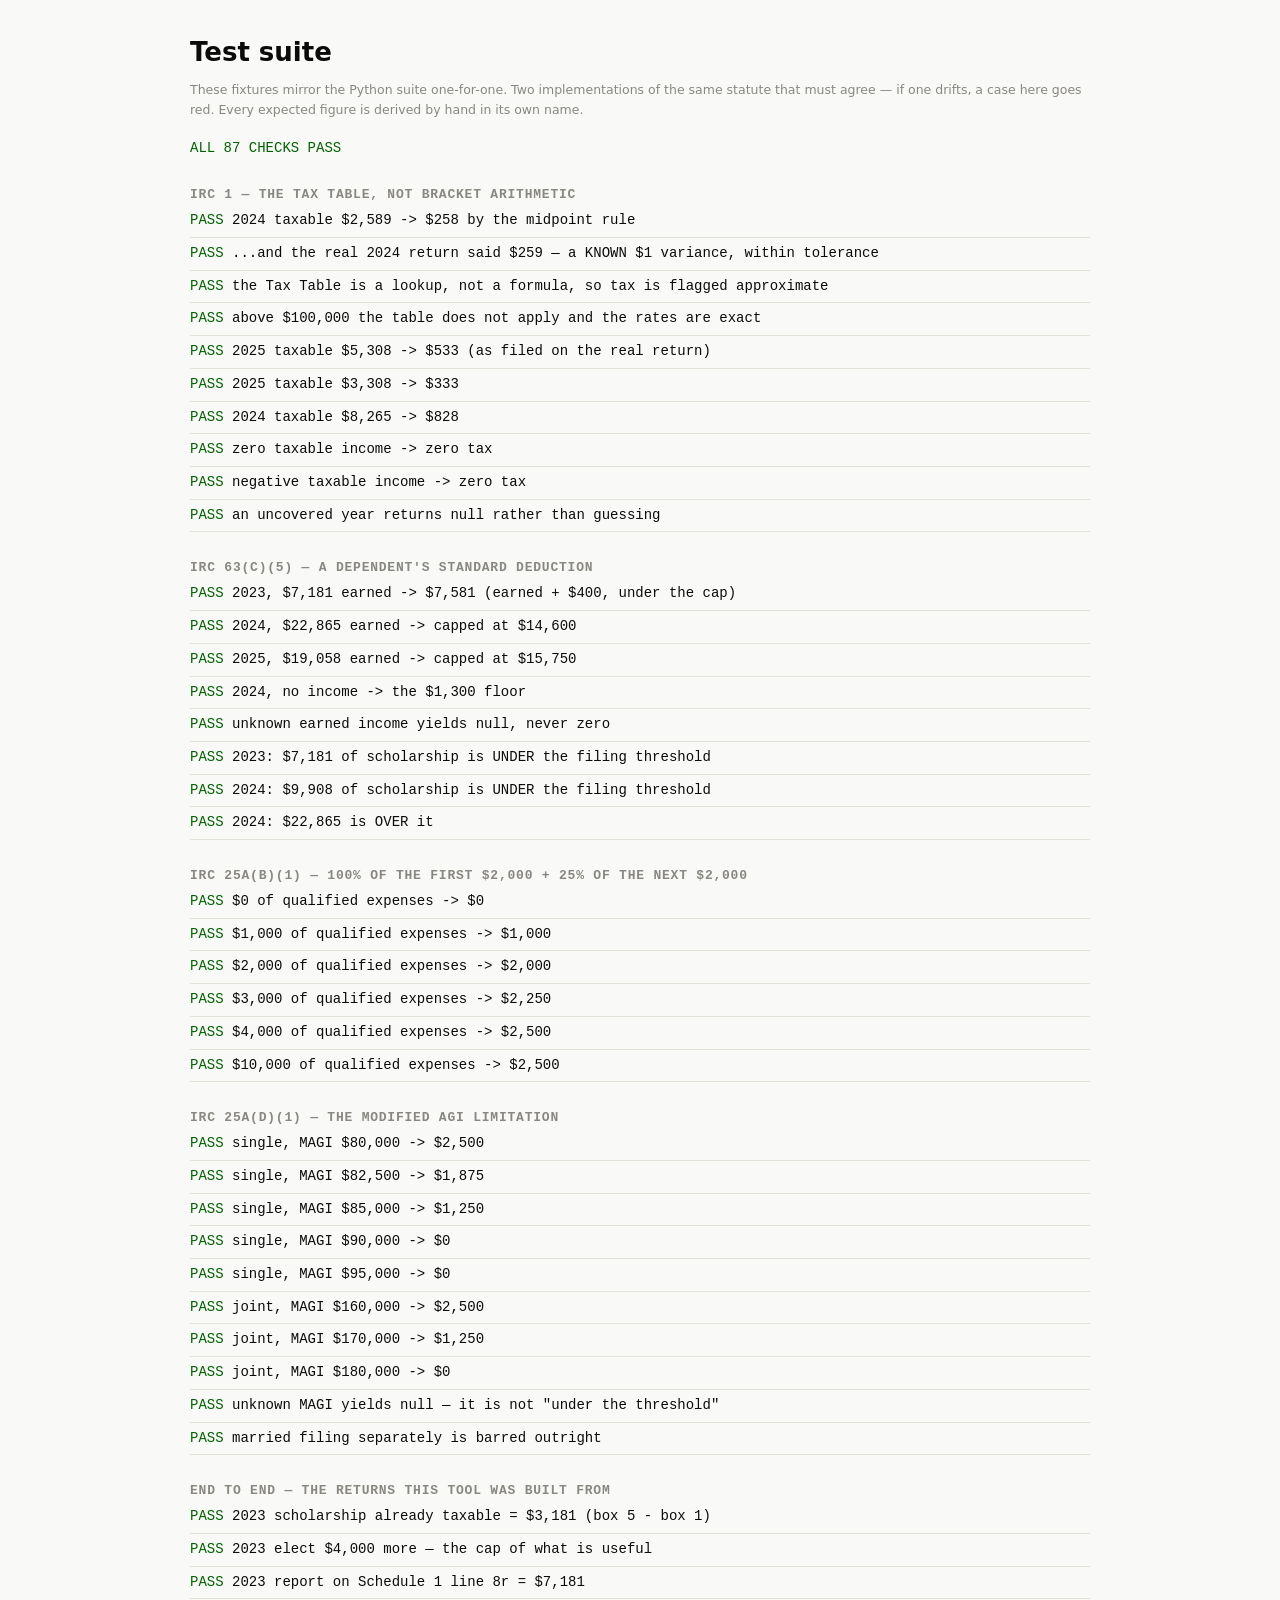
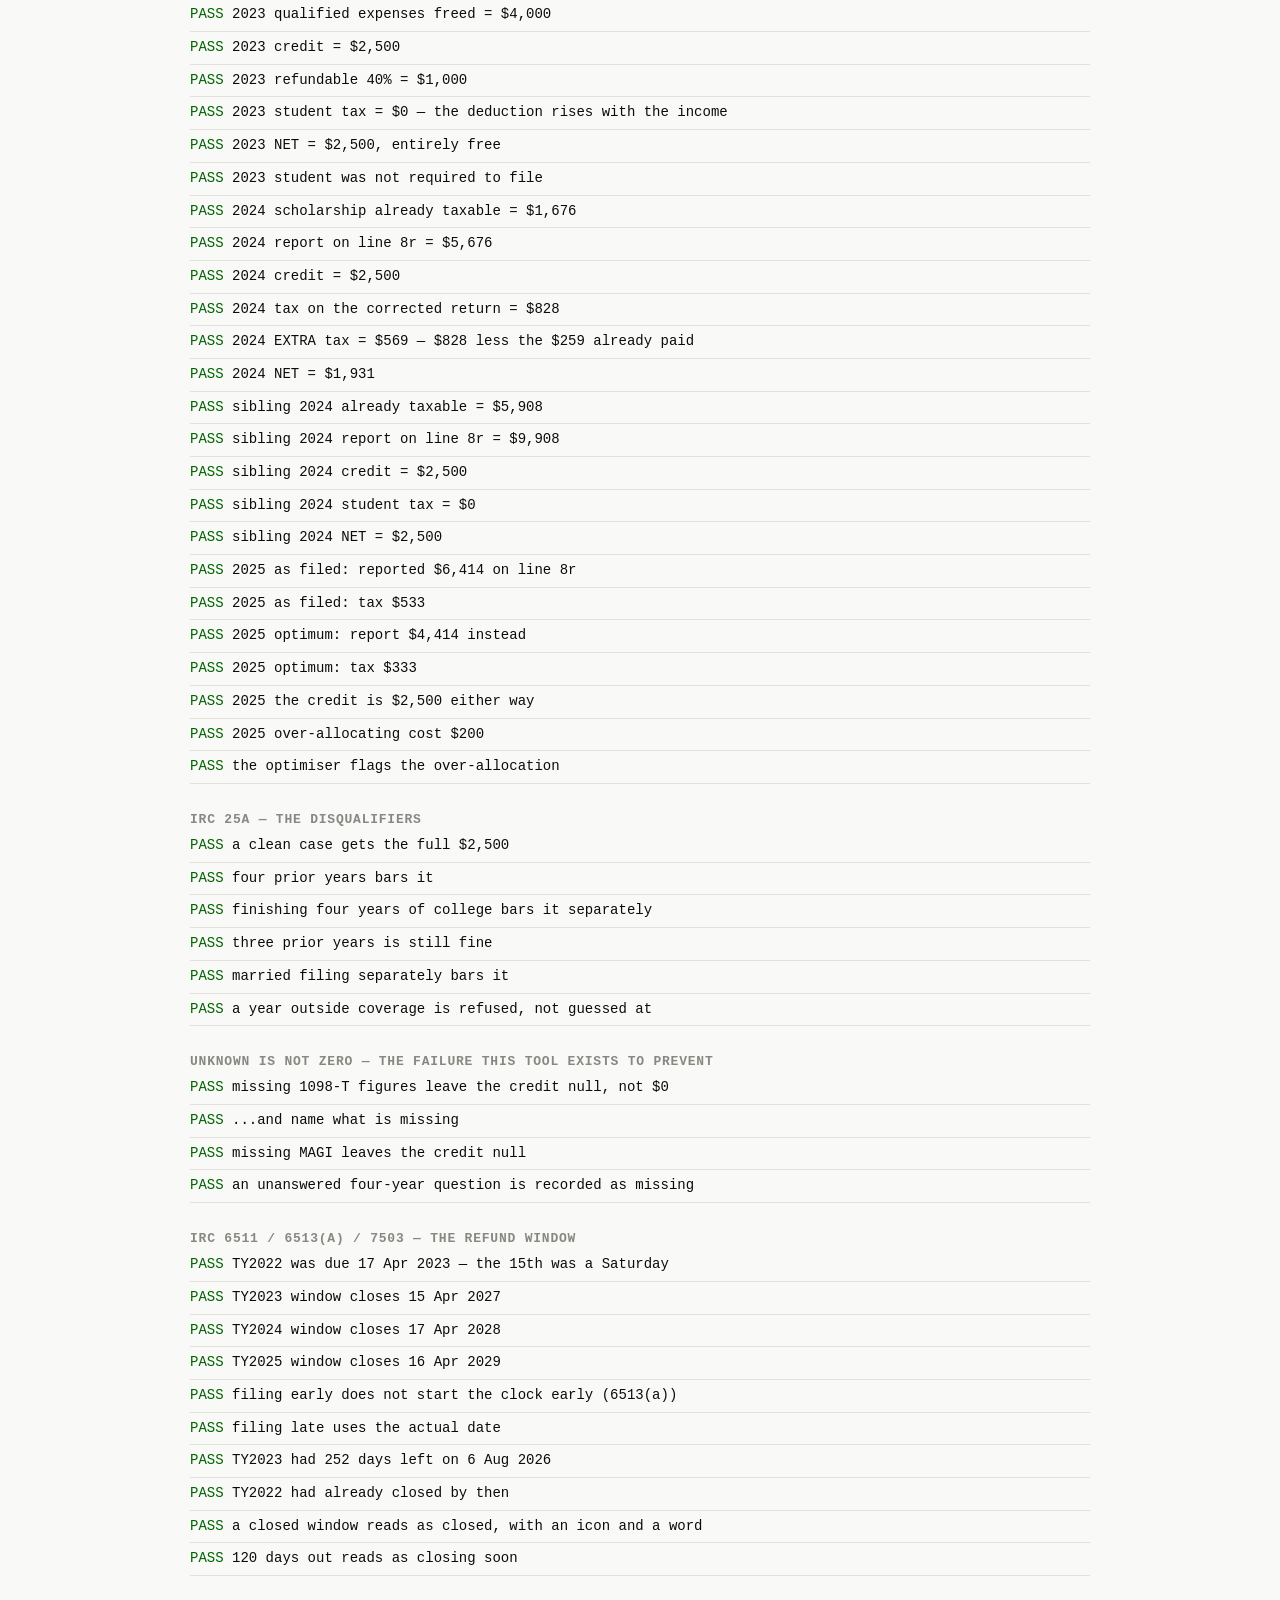
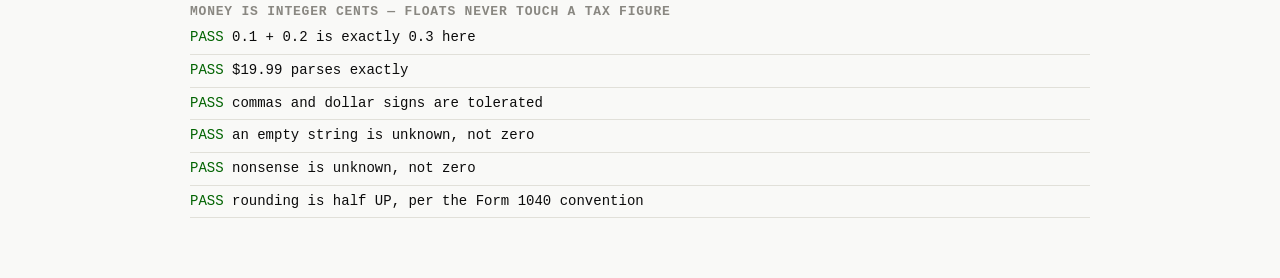
==== tests.html @ 53735181 "AOTC Scanner" ====
<!doctype html>
<html lang="en">
<head>
<meta charset="utf-8">
<meta name="viewport" content="width=device-width,initial-scale=1">
<title>AOTC Scanner — tests</title>
<link rel="stylesheet" href="app.css">
<style>
  .t{font:14px/1.55 ui-monospace,SFMono-Regular,Menlo,monospace}
  .pass{color:var(--good-ink)} .fail{color:var(--crit);font-weight:600}
  .case{padding:5px 0;border-bottom:1px solid var(--grid)}
  .grp{margin-top:26px;font-weight:650;font-size:13px;letter-spacing:.06em;
       text-transform:uppercase;color:var(--muted)}
  #hdr{font-size:26px;font-weight:650;margin:0 0 6px}
  .detail{color:var(--ink-2);padding-left:24px;font-size:13px}
</style>
</head>
<body>
<main class="wrap" style="padding-top:32px;padding-bottom:60px">
  <p id="hdr">Test suite</p>
  <p class="muted-sm" style="margin:0 0 4px">
    These fixtures mirror the Python suite one-for-one. Two implementations of the
    same statute that must agree — if one drifts, a case here goes red.
    Every expected figure is derived by hand in its own name.
  </p>
  <p id="summary" class="t" style="margin:18px 0"></p>
  <div id="out" class="t"></div>
</main>

<script type="module">
import * as E from './engine.js';
const $ = E.C.of;

let pass = 0, fail = 0;
const out = document.getElementById('out');

function group(name){ out.append(Object.assign(document.createElement('div'),
  {className:'grp', textContent:name})); }

function is(name, got, want, note=''){
  const ok = got === want;
  ok ? pass++ : fail++;
  const d = document.createElement('div');
  d.className = 'case';
  d.innerHTML = `<span class="${ok?'pass':'fail'}">${ok?'PASS':'FAIL'}</span> ${name}`
    + (ok ? '' : `<div class="detail">got <b>${got}</b>, expected <b>${want}</b></div>`)
    + (note && !ok ? `<div class="detail">${note}</div>` : '');
  out.append(d);
}
const money = (n, w, want, note) => is(n, E.C.fmt(w,{cents:true}), E.C.fmt($(want),{cents:true}), note);

/* ───────────────────────── the IRS Tax Table ───────────────────────── */
group('IRC 1 — the Tax Table, not bracket arithmetic');

money('2024 taxable $2,589 -> $258 by the midpoint rule',
  E.taxOn($(2589), 2024), 258);
is('...and the real 2024 return said $259 — a KNOWN $1 variance, within tolerance',
  Math.abs(E.taxOn($(2589), 2024) - $(259)) <= E.TAX_TOLERANCE, true);
is('the Tax Table is a lookup, not a formula, so tax is flagged approximate',
  E.taxIsApproximate($(2589)), true);
is('above $100,000 the table does not apply and the rates are exact',
  E.taxIsApproximate($(150000)), false);
money('2025 taxable $5,308 -> $533 (as filed on the real return)',
  E.taxOn($(5308), 2025), 533,
  'Straight 10% gives $530.80. The table says $533. That gap is the point.');
money('2025 taxable $3,308 -> $333', E.taxOn($(3308), 2025), 333);
money('2024 taxable $8,265 -> $828', E.taxOn($(8265), 2024), 828);
money('zero taxable income -> zero tax', E.taxOn(0, 2025), 0);
money('negative taxable income -> zero tax', E.taxOn($(-500), 2025), 0);
is('an uncovered year returns null rather than guessing', E.taxOn($(5000), 1999), null);

/* ────────────────── dependent standard deduction ───────────────────── */
group('IRC 63(c)(5) — a dependent\'s standard deduction');

money('2023, $7,181 earned -> $7,581 (earned + $400, under the cap)',
  E.dependentStandardDeduction(2023, $(7181)), 7581);
money('2024, $22,865 earned -> capped at $14,600',
  E.dependentStandardDeduction(2024, $(22865)), 14600);
money('2025, $19,058 earned -> capped at $15,750',
  E.dependentStandardDeduction(2025, $(19058)), 15750);
money('2024, no income -> the $1,300 floor',
  E.dependentStandardDeduction(2024, 0), 1300);
is('unknown earned income yields null, never zero',
  E.dependentStandardDeduction(2024, null), null);

is('2023: $7,181 of scholarship is UNDER the filing threshold',
  E.dependentMustFile(2023, $(7181), $(7181)), false);
is('2024: $9,908 of scholarship is UNDER the filing threshold',
  E.dependentMustFile(2024, $(9908), $(9908)), false);
is('2024: $22,865 is OVER it', E.dependentMustFile(2024, $(22865), $(22865)), true);

/* ────────────────────────── 25A(b)(1) tiers ────────────────────────── */
group('IRC 25A(b)(1) — 100% of the first $2,000 + 25% of the next $2,000');

for (const [exp, want] of [[0,0],[1000,1000],[2000,2000],[3000,2250],[4000,2500],[10000,2500]]) {
  money(`$${exp.toLocaleString()} of qualified expenses -> $${want.toLocaleString()}`,
    E.creditFromExpenses($(exp)), want);
}

/* ──────────────────────── 25A(d)(1) phase-out ──────────────────────── */
group('IRC 25A(d)(1) — the modified AGI limitation');

for (const [magi, want] of [[80000,2500],[82500,1875],[85000,1250],[90000,0],[95000,0]]) {
  money(`single, MAGI $${magi.toLocaleString()} -> $${want.toLocaleString()}`,
    E.applyPhaseout($(2500), $(magi), 'single'), want);
}
for (const [magi, want] of [[160000,2500],[170000,1250],[180000,0]]) {
  money(`joint, MAGI $${magi.toLocaleString()} -> $${want.toLocaleString()}`,
    E.applyPhaseout($(2500), $(magi), 'mfj'), want);
}
is('unknown MAGI yields null — it is not "under the threshold"',
  E.applyPhaseout($(2500), null, 'single'), null);
money('married filing separately is barred outright',
  E.applyPhaseout($(2500), $(10000), 'mfs'), 0);

/* ───────────────── the real returns this was built from ────────────── */
group('End to end — the returns this tool was built from');

{ // 2023: box 1 31,360 / box 5 34,541, no wages, never filed.
  const r = E.optimalElection({ year:2023, box1:$(31360), box5:$(34541), wages:0,
    magi:$(120000), filingStatus:'mfj', priorYearsUsed:0, completedFourYears:false });
  money('2023 scholarship already taxable = $3,181 (box 5 - box 1)', r.naturalExcess, 3181);
  money('2023 elect $4,000 more — the cap of what is useful', r.elect, 4000);
  money('2023 report on Schedule 1 line 8r = $7,181', r.reportOnLine8r, 7181);
  money('2023 qualified expenses freed = $4,000', r.qtre, 4000);
  money('2023 credit = $2,500', r.credit, 2500);
  money('2023 refundable 40% = $1,000', r.refundable, 1000);
  money('2023 student tax = $0 — the deduction rises with the income', r.studentTax, 0);
  money('2023 NET = $2,500, entirely free', r.net, 2500);
  is('2023 student was not required to file', r.mustFile, false);
}

{ // 2024: box 1 63,893 / box 5 65,569, wages 17,189, filed with $259 of tax.
  const r = E.computeYear({ year:2024, box1:$(63893), box5:$(65569), wages:$(17189),
    taxAsFiled:$(259), elect:$(4000), magi:$(120000), filingStatus:'mfj',
    priorYearsUsed:0, completedFourYears:false });
  money('2024 scholarship already taxable = $1,676', r.naturalExcess, 1676);
  money('2024 report on line 8r = $5,676', r.reportOnLine8r, 5676);
  money('2024 credit = $2,500', r.credit, 2500);
  money('2024 tax on the corrected return = $828', r.studentTax, 828);
  money('2024 EXTRA tax = $569 — $828 less the $259 already paid', r.additionalTax, 569);
  money('2024 NET = $1,931', r.net, 1931);
}

{ // The younger sibling, 2024: box 1 32,533 / box 5 38,441, no wages, never filed.
  const r = E.optimalElection({ year:2024, box1:$(32533), box5:$(38441), wages:0,
    magi:$(120000), filingStatus:'mfj', priorYearsUsed:0, completedFourYears:false });
  money('sibling 2024 already taxable = $5,908', r.naturalExcess, 5908);
  money('sibling 2024 report on line 8r = $9,908', r.reportOnLine8r, 9908);
  money('sibling 2024 credit = $2,500', r.credit, 2500);
  money('sibling 2024 student tax = $0', r.studentTax, 0);
  money('sibling 2024 NET = $2,500', r.net, 2500);
}

{ // 2025 as actually filed: $6,000 elected where $4,000 was the optimum.
  const base = { year:2025, box1:$(66283), box5:$(66697), wages:$(14644),
    magi:$(120000), filingStatus:'mfj', priorYearsUsed:0, completedFourYears:false };
  const filed = E.computeYear({ ...base, elect:$(6000) });
  const best  = E.optimalElection(base);
  money('2025 as filed: reported $6,414 on line 8r', filed.reportOnLine8r, 6414);
  money('2025 as filed: tax $533', filed.studentTax, 533);
  money('2025 optimum: report $4,414 instead', best.reportOnLine8r, 4414);
  money('2025 optimum: tax $333', best.studentTax, 333);
  money('2025 the credit is $2,500 either way', filed.credit, 2500);
  money('2025 over-allocating cost $200', filed.studentTax - best.studentTax, 200);
  is('the optimiser flags the over-allocation',
    E.computeYear({ ...base, elect:$(6000) }).reasons.some(r => r.kind === 'warn'), true);
}

/* ─────────────────────────── the hard bars ─────────────────────────── */
group('IRC 25A — the disqualifiers');

const ok = { year:2024, box1:$(10000), box5:0, wages:0, magi:$(50000),
             filingStatus:'single', priorYearsUsed:0, completedFourYears:false };
money('a clean case gets the full $2,500', E.computeYear(ok).credit, 2500);
is('four prior years bars it',
  E.computeYear({...ok, priorYearsUsed:4}).reasons[0].cite, '26 U.S.C. 25A(b)(2)(A)');
is('finishing four years of college bars it separately',
  E.computeYear({...ok, completedFourYears:true}).reasons[0].cite, '26 U.S.C. 25A(b)(2)(C)');
is('three prior years is still fine',
  E.computeYear({...ok, priorYearsUsed:3}).credit, $(2500));
is('married filing separately bars it',
  E.computeYear({...ok, filingStatus:'mfs'}).reasons[0].cite, '26 U.S.C. 25A(g)(6)');
is('a year outside coverage is refused, not guessed at',
  E.computeYear({...ok, year:2019}).reasons[0].kind, 'out-of-scope');

/* ──────────────────────── unknown is not zero ──────────────────────── */
group('Unknown is not zero — the failure this tool exists to prevent');

is('missing 1098-T figures leave the credit null, not $0',
  E.computeYear({...ok, box1:null, box5:null}).credit, null);
is('...and name what is missing',
  E.computeYear({...ok, box1:null, box5:null}).missing.length > 0, true);
is('missing MAGI leaves the credit null',
  E.computeYear({...ok, magi:null}).credit, null);
is('an unanswered four-year question is recorded as missing',
  E.computeYear({...ok, priorYearsUsed:null}).missing.some(m => m.includes('prior years')), true);

/* ───────────────────────────── IRC 6511 ────────────────────────────── */
group('IRC 6511 / 6513(a) / 7503 — the refund window');

const iso = d => d.toISOString().slice(0,10);
is('TY2022 was due 17 Apr 2023 — the 15th was a Saturday',
  iso(E.statutoryDueDate(2022)), '2023-04-17');
is('TY2023 window closes 15 Apr 2027', iso(E.refundDeadline(2023)), '2027-04-15');
is('TY2024 window closes 17 Apr 2028', iso(E.refundDeadline(2024)), '2028-04-17');
is('TY2025 window closes 16 Apr 2029', iso(E.refundDeadline(2025)), '2029-04-16');
is('filing early does not start the clock early (6513(a))',
  iso(E.refundDeadline(2023, '2024-02-01')), '2027-04-15');
is('filing late uses the actual date',
  iso(E.refundDeadline(2023, '2024-10-03')), '2027-10-04');
is('TY2023 had 252 days left on 6 Aug 2026',
  E.daysUntil(E.refundDeadline(2023), '2026-08-06'), 252);
is('TY2022 had already closed by then',
  E.daysUntil(E.refundDeadline(2022), '2026-08-06') < 0, true);
is('a closed window reads as closed, with an icon and a word',
  E.urgency(-5).word, 'closed');
is('120 days out reads as closing soon', E.urgency(90).role, 'critical');

/* ────────────────────────────── money ──────────────────────────────── */
group('Money is integer cents — floats never touch a tax figure');

is('0.1 + 0.2 is exactly 0.3 here', E.C.add($(0.1), $(0.2)) === $(0.3), true);
is('$19.99 parses exactly', $(19.99), 1999);
is('commas and dollar signs are tolerated', $('$66,283'), 6628300);
is('an empty string is unknown, not zero', $(''), null);
is('nonsense is unknown, not zero', $('abc'), null);
is('rounding is half UP, per the Form 1040 convention',
  E.C.rate($(2.50), 1), 250);

/* ─────────────────────────────── report ────────────────────────────── */
const s = document.getElementById('summary');
s.innerHTML = fail === 0
  ? `<span class="pass">ALL ${pass} CHECKS PASS</span>`
  : `<span class="fail">${fail} FAILED</span> · ${pass} passed`;
document.title = (fail ? `${fail} FAILED — ` : '') + 'AOTC Scanner tests';
</script>
</body>
</html>
---- app.css ----
/* app.css — palette is the validated reference instance.
   Slots pass every adjacent gate in both modes (CVD ΔE 24.7 light / 26.8 dark,
   normal-vision 33.6 / 31.8, all ≥3:1 against their own surface).
   Dark is a selected set of steps for the dark surface, never an inversion. */

*,*::before,*::after{box-sizing:border-box}

:root{
  color-scheme:light;
  --surface:#fcfcfb; --page:#f9f9f7;
  --ink:#0b0b0b; --ink-2:#52514e; --muted:#898781;
  --grid:#e1e0d9; --base:#c3c2b7; --edge:rgba(11,11,11,.10);
  --s1:#2a78d6; --s1-wash:rgba(42,120,214,.10); --s1-ink:#1c5cab;
  --good:#0ca30c; --good-ink:#006300; --warn:#fab219; --crit:#d03b3b;
  --r:10px;
}
@media (prefers-color-scheme:dark){
  :root:where(:not([data-theme=light])){
    color-scheme:dark;
    --surface:#1a1a19; --page:#0d0d0d;
    --ink:#fff; --ink-2:#c3c2b7; --muted:#898781;
    --grid:#2c2c2a; --base:#383835; --edge:rgba(255,255,255,.10);
    --s1:#3987e5; --s1-wash:rgba(57,135,229,.15); --s1-ink:#86b6ef;
    --good-ink:#0ca30c;
  }
}
:root[data-theme=dark]{
  color-scheme:dark;
  --surface:#1a1a19; --page:#0d0d0d;
  --ink:#fff; --ink-2:#c3c2b7; --muted:#898781;
  --grid:#2c2c2a; --base:#383835; --edge:rgba(255,255,255,.10);
  --s1:#3987e5; --s1-wash:rgba(57,135,229,.15); --s1-ink:#86b6ef;
  --good-ink:#0ca30c;
}

html,body{margin:0;padding:0}
body{
  background:var(--page);color:var(--ink);
  font:400 16px/1.6 system-ui,-apple-system,"Segoe UI",sans-serif;
  -webkit-font-smoothing:antialiased;padding-bottom:env(safe-area-inset-bottom);
}
.wrap{max-width:940px;margin:0 auto;padding:0 20px}
main.wrap{padding-bottom:80px}
a{color:var(--s1-ink)}

/* topbar */
.topbar{position:sticky;top:0;z-index:20;background:var(--page);
        border-bottom:1px solid var(--grid);backdrop-filter:saturate(1.4) blur(8px)}
/* NB: named .navrow, not .bar — the chart's `.bar` rule lives further down
   this file and would otherwise repaint the whole header as a chart bar. */
.navrow{display:flex;align-items:center;justify-content:space-between;gap:12px;
        height:58px}
.brand{display:flex;align-items:center;gap:9px;font-weight:650;
       letter-spacing:-.01em;white-space:nowrap;flex:0 0 auto}
.brand .mark{flex:0 0 auto}
.brand .mark{color:var(--s1)}
.bar-actions{display:flex;align-items:center;gap:7px;min-width:0}
@media(max-width:560px){.save-state{display:none}.brand span{display:none}}
.save-state{font-size:12px;color:var(--muted);white-space:nowrap}

button{font:inherit;cursor:pointer;border-radius:99px;border:1px solid transparent;
       padding:7px 14px;font-size:13px;transition:background .15s,color .15s}
button.ghost{background:var(--surface);color:var(--ink-2);border-color:var(--edge)}
button.ghost:hover{color:var(--ink)}
button.primary{background:var(--s1);color:#fff;font-weight:600}
button.primary:hover{filter:brightness(1.08)}
button.danger{background:transparent;color:var(--crit);border-color:rgba(208,59,59,.35)}
button.icon{padding:5px 10px;font-size:15px;line-height:1}
button:focus-visible{outline:2px solid var(--s1);outline-offset:2px}

section{margin-top:34px}
.sec-head{display:flex;align-items:center;justify-content:space-between;gap:12px;margin-bottom:14px}
h2{font-size:13px;font-weight:600;letter-spacing:.07em;text-transform:uppercase;
   color:var(--muted);margin:0}
h3{font-size:16px;font-weight:650;margin:0 0 4px}
.card{background:var(--surface);border:1px solid var(--edge);border-radius:var(--r);padding:20px}
.muted-sm{font-size:12.5px;color:var(--muted)}

/* summary tiles */
.tiles{display:grid;grid-template-columns:1.4fr 1fr 1fr;gap:12px}
@media(max-width:760px){.tiles{grid-template-columns:1fr 1fr}.tiles>:first-child{grid-column:1/-1}}
@media(max-width:460px){.tiles{grid-template-columns:1fr}}
.tile-label{font-size:13px;color:var(--ink-2);margin:0 0 5px}
.hero{font-size:clamp(38px,9vw,52px);line-height:1.04;font-weight:650;
      letter-spacing:-.02em;margin:0}
.tile-val{font-size:28px;line-height:1.1;font-weight:600;margin:0;letter-spacing:-.01em}
.tile-note{font-size:12.5px;color:var(--muted);margin:6px 0 0}
.hero-note{font-size:13px;color:var(--ink-2);margin:9px 0 0}
.empty{text-align:center;padding:34px 20px}
.empty p{color:var(--ink-2);margin:0 auto;max-width:44ch}

/* chips: colour never travels alone */
.chip{display:inline-flex;align-items:center;gap:5px;font-size:12px;font-weight:600;
      padding:3px 9px;border-radius:99px;border:1px solid transparent;white-space:nowrap}
.chip .ic{font-size:10px;line-height:1}
.chip.good{color:var(--good-ink);background:rgba(12,163,12,.10);border-color:rgba(12,163,12,.28)}
.chip.warning{color:var(--ink);background:rgba(250,178,25,.16);border-color:rgba(250,178,25,.45)}
.chip.critical,.chip.closed{color:var(--crit);background:rgba(208,59,59,.10);border-color:rgba(208,59,59,.32)}
.chip.info{color:var(--ink-2);background:var(--page);border-color:var(--edge)}

/* forms */
.grid{display:grid;gap:12px;align-items:end}
.g2{grid-template-columns:1fr 1fr}
.g3{grid-template-columns:repeat(3,1fr)}
.g4{grid-template-columns:repeat(4,1fr)}
@media(max-width:760px){.g3,.g4{grid-template-columns:1fr 1fr}}
@media(max-width:460px){.g2,.g3,.g4{grid-template-columns:1fr}}
label{display:block;font-size:12.5px;color:var(--ink-2);margin:0 0 5px;font-weight:500}
label .hint{color:var(--muted);font-weight:400}
input[type=text],input[type=number],input[type=date],select{
  width:100%;padding:9px 11px;font:inherit;font-size:15px;
  background:var(--page);color:var(--ink);
  border:1px solid var(--edge);border-radius:8px;
}
input[type=number]{font-variant-numeric:tabular-nums}
input:focus,select:focus{outline:2px solid var(--s1);outline-offset:-1px;border-color:transparent}
input::placeholder{color:var(--muted)}
/* The prefix is positioned against the input wrapper, never against the field
   as a whole: a label that wraps to two lines used to leave the $ floating
   above the box. */
.money-wrap{position:relative}
.money-wrap input{padding-left:24px}
.money-wrap .pfx{position:absolute;left:11px;top:50%;transform:translateY(-50%);
                 color:var(--muted);font-size:15px;pointer-events:none}
.check{display:flex;align-items:center;gap:9px;font-size:14px;color:var(--ink);
       margin:0;padding:9px 0;cursor:pointer}
.check input{width:19px;height:19px;accent-color:var(--s1);cursor:pointer;flex:0 0 auto}

/* student blocks */
.student{background:var(--surface);border:1px solid var(--edge);border-radius:var(--r);
         padding:20px;margin-bottom:14px}
.student-head{display:flex;align-items:center;gap:10px;margin-bottom:14px}
.student-head input{font-size:17px;font-weight:600;flex:1}
.yr{border-top:1px solid var(--grid);padding-top:16px;margin-top:16px}
.yr-head{display:flex;align-items:center;justify-content:space-between;gap:10px;
         flex-wrap:wrap;margin-bottom:12px}
.yr-title{font-weight:650;font-size:15px;display:flex;align-items:center;gap:9px}
.yr-out{margin-top:12px;padding:12px 14px;background:var(--page);
        border-radius:8px;border:1px solid var(--edge)}
.kv{display:flex;justify-content:space-between;gap:14px;font-size:13.5px;padding:3px 0}
.kv span:last-child{font-variant-numeric:tabular-nums;font-weight:600}
.kv.total{border-top:1px solid var(--grid);margin-top:6px;padding-top:8px;font-size:15px}
.why{font-size:12.5px;color:var(--ink-2);margin:9px 0 0;padding-left:11px;
     border-left:2px solid var(--grid);line-height:1.55}
.why.warn{border-left-color:var(--warn)}
.why.deny{border-left-color:var(--crit);color:var(--crit)}
.why cite{display:block;color:var(--muted);font-style:normal;font-size:11.5px;margin-top:2px}

/* chart: single series, every bar directly labelled */
.chart{display:flex;flex-direction:column;gap:13px}
.row-label{font-size:13px;color:var(--ink-2);margin:0 0 5px;display:flex;
           justify-content:space-between;gap:10px;align-items:baseline;flex-wrap:wrap}
.track{display:flex;align-items:center;gap:10px}
.bar-outer{flex:1;height:24px;background:var(--s1-wash);border-radius:0 4px 4px 0;min-width:40px}
.bar{height:24px;background:var(--s1);border-radius:0 4px 4px 0;width:0;
     transition:width .45s cubic-bezier(.22,1,.36,1)}
.bar-val{font-size:14px;font-weight:650;font-variant-numeric:tabular-nums;
         min-width:72px;text-align:right}
.axis{border-top:1px solid var(--base);margin-top:2px;padding-top:6px;font-size:12px;
      color:var(--muted);display:flex;justify-content:space-between}
.dot{display:inline-block;width:9px;height:9px;border-radius:50%;background:var(--s1);
     margin-right:7px}

/* table */
.table-card{margin-top:12px;overflow-x:auto}
table{width:100%;border-collapse:collapse;font-size:14px;min-width:520px}
th{font-size:11.5px;font-weight:600;letter-spacing:.04em;text-transform:uppercase;
   color:var(--muted);text-align:left;padding:0 9px 8px;border-bottom:1px solid var(--grid)}
td{padding:10px 9px;border-bottom:1px solid var(--grid)}
tbody tr:last-child td{border-bottom:0}
.num{text-align:right;font-variant-numeric:tabular-nums}
tfoot td{font-weight:650;border-top:1px solid var(--base);border-bottom:0}

/* steps */
.progress{height:6px;background:var(--s1-wash);border-radius:99px;overflow:hidden;margin-bottom:16px}
.progress-fill{height:100%;background:var(--s1);width:0;border-radius:99px;transition:width .3s}
.step{background:var(--surface);border:1px solid var(--edge);border-radius:var(--r);
      padding:17px 19px;margin-bottom:11px;display:flex;gap:14px;align-items:flex-start}
.step.done{opacity:.5}
.step.done .step-head{text-decoration:line-through;text-decoration-thickness:1px}
.tick{appearance:none;flex:0 0 auto;width:21px;height:21px;margin-top:2px;cursor:pointer;
      border:1.5px solid var(--base);border-radius:6px;background:var(--surface);
      display:grid;place-content:center}
.tick:checked{background:var(--s1);border-color:var(--s1)}
.tick:checked::after{content:"✓";color:#fff;font-size:13px;font-weight:700;line-height:1}
.tick:focus-visible{outline:2px solid var(--s1);outline-offset:2px}
.step-body{flex:1;min-width:0}
.step-head{font-size:15.5px;font-weight:600;margin:0 0 8px;line-height:1.42}
.step-n{color:var(--muted);font-variant-numeric:tabular-nums;margin-right:7px;font-weight:650}
.meta{display:flex;flex-wrap:wrap;gap:6px;margin-bottom:10px}
.tag{font-size:12px;padding:3px 9px;border-radius:99px;background:var(--page);
     border:1px solid var(--edge);color:var(--ink-2);white-space:nowrap}
.tag b{color:var(--ink);font-weight:600}
.step p{margin:0;color:var(--ink-2);font-size:14.5px;line-height:1.62}
.blocked{font-size:13px;color:var(--crit);margin-top:9px!important;display:flex;gap:6px}
details{margin-top:8px}
summary{font-size:12.5px;color:var(--muted);cursor:pointer;list-style:none;
        display:inline-flex;align-items:center;gap:6px;user-select:none}
summary::-webkit-details-marker{display:none}
summary::before{content:"▸";font-size:10px;transition:transform .15s}
details[open] summary::before{transform:rotate(90deg)}
.cite{font-size:12.5px;color:var(--ink-2);margin-top:8px;padding-left:11px;
      border-left:2px solid var(--grid)}

footer{margin-top:52px;padding-top:22px;border-top:1px solid var(--grid);
       font-size:13px;color:var(--muted);line-height:1.62}
footer p{margin:0 0 10px}
footer strong{color:var(--ink-2)}

/* dialog */
dialog{border:1px solid var(--edge);border-radius:14px;background:var(--surface);
       color:var(--ink);padding:24px;max-width:420px;width:calc(100% - 40px)}
dialog::backdrop{background:rgba(0,0,0,.4)}
.dlg-actions{display:flex;flex-direction:column;gap:9px;margin:18px 0 4px}
.dlg-actions button{width:100%;padding:11px}
.dlg-close{text-align:right;margin-top:14px}

#tip{position:fixed;z-index:60;pointer-events:none;opacity:0;transition:opacity .12s;
     background:var(--ink);color:var(--page);font-size:13px;line-height:1.45;
     padding:8px 11px;border-radius:7px;max-width:260px;box-shadow:0 4px 18px rgba(0,0,0,.18)}
#tip.on{opacity:1}

@media print{
  .topbar,.bar-actions,button,dialog,#tip,.sec-head button{display:none!important}
  body{background:#fff}
  .card,.step,.student{break-inside:avoid;border:1px solid #ccc}
  details{display:block}details>summary{display:none}
  input,select{border:0;padding:0;background:none}
}
@media (prefers-reduced-motion:reduce){*{transition:none!important;animation:none!important}}
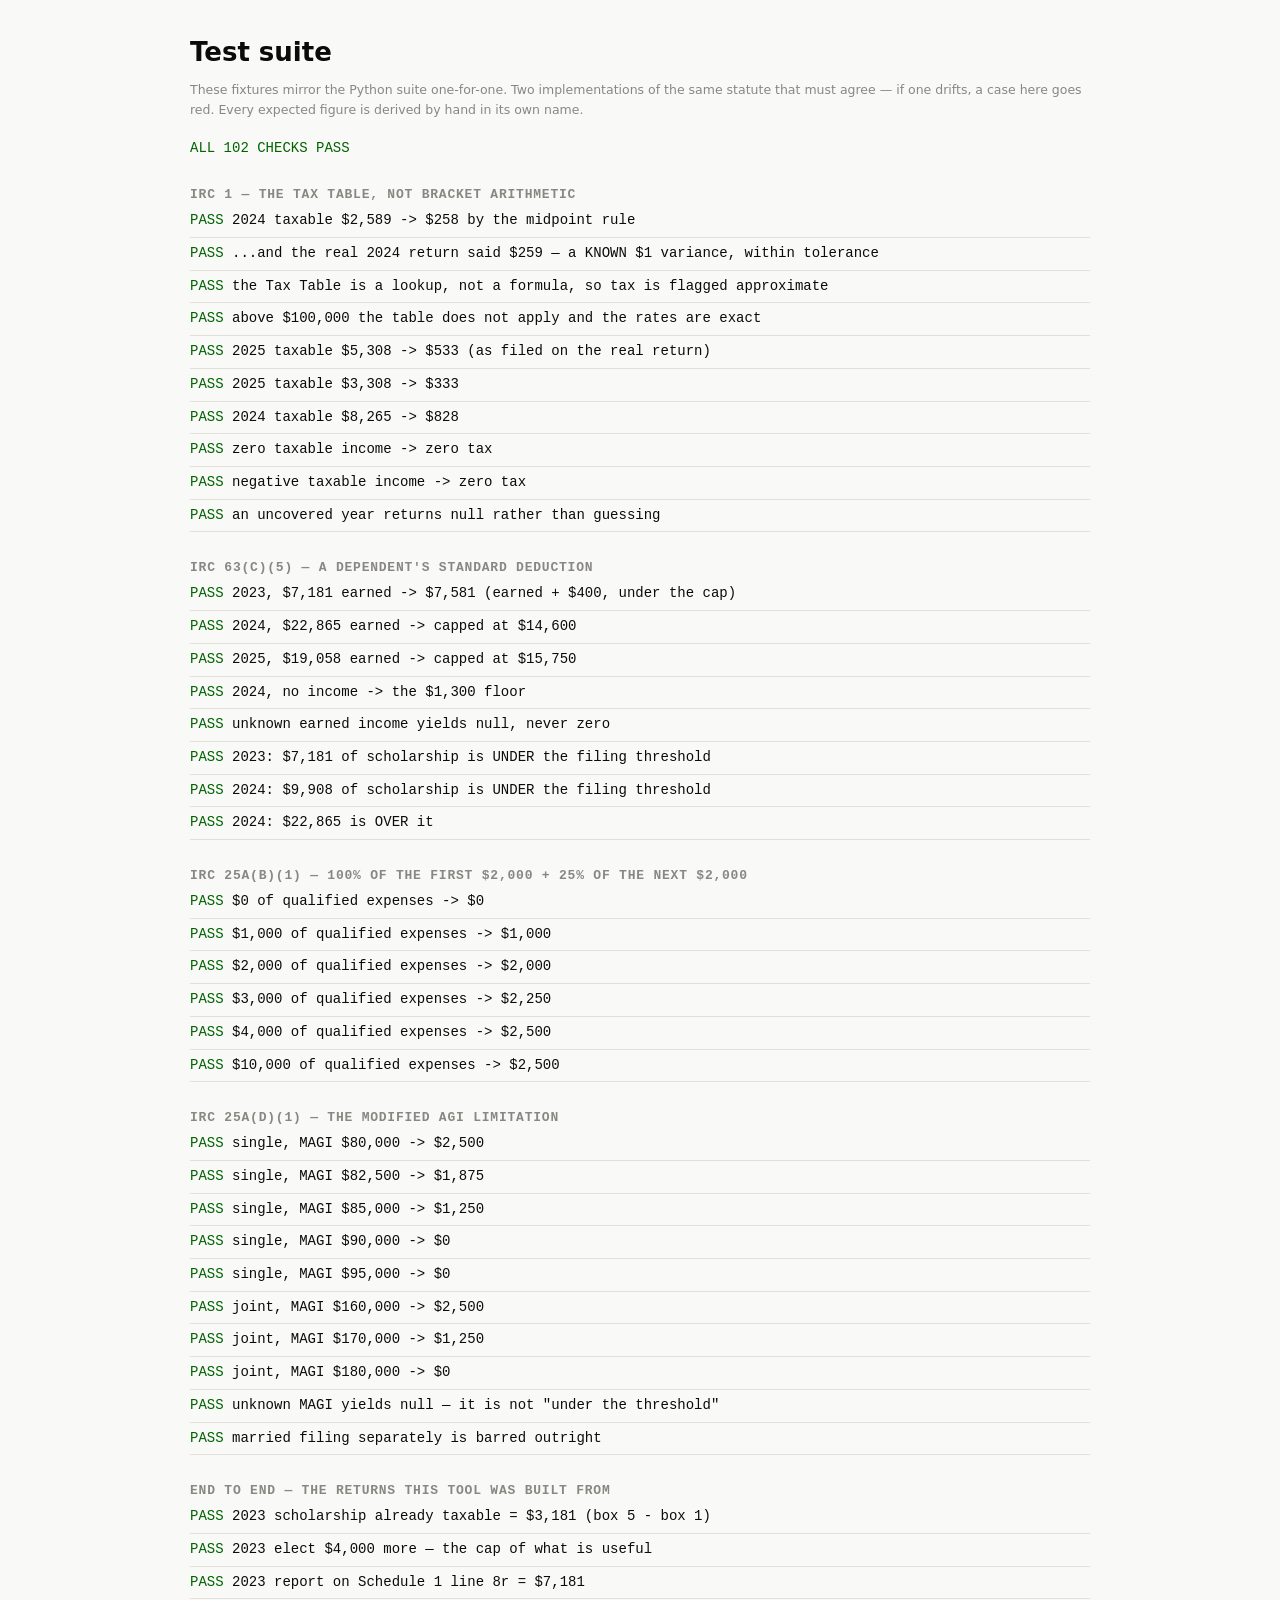
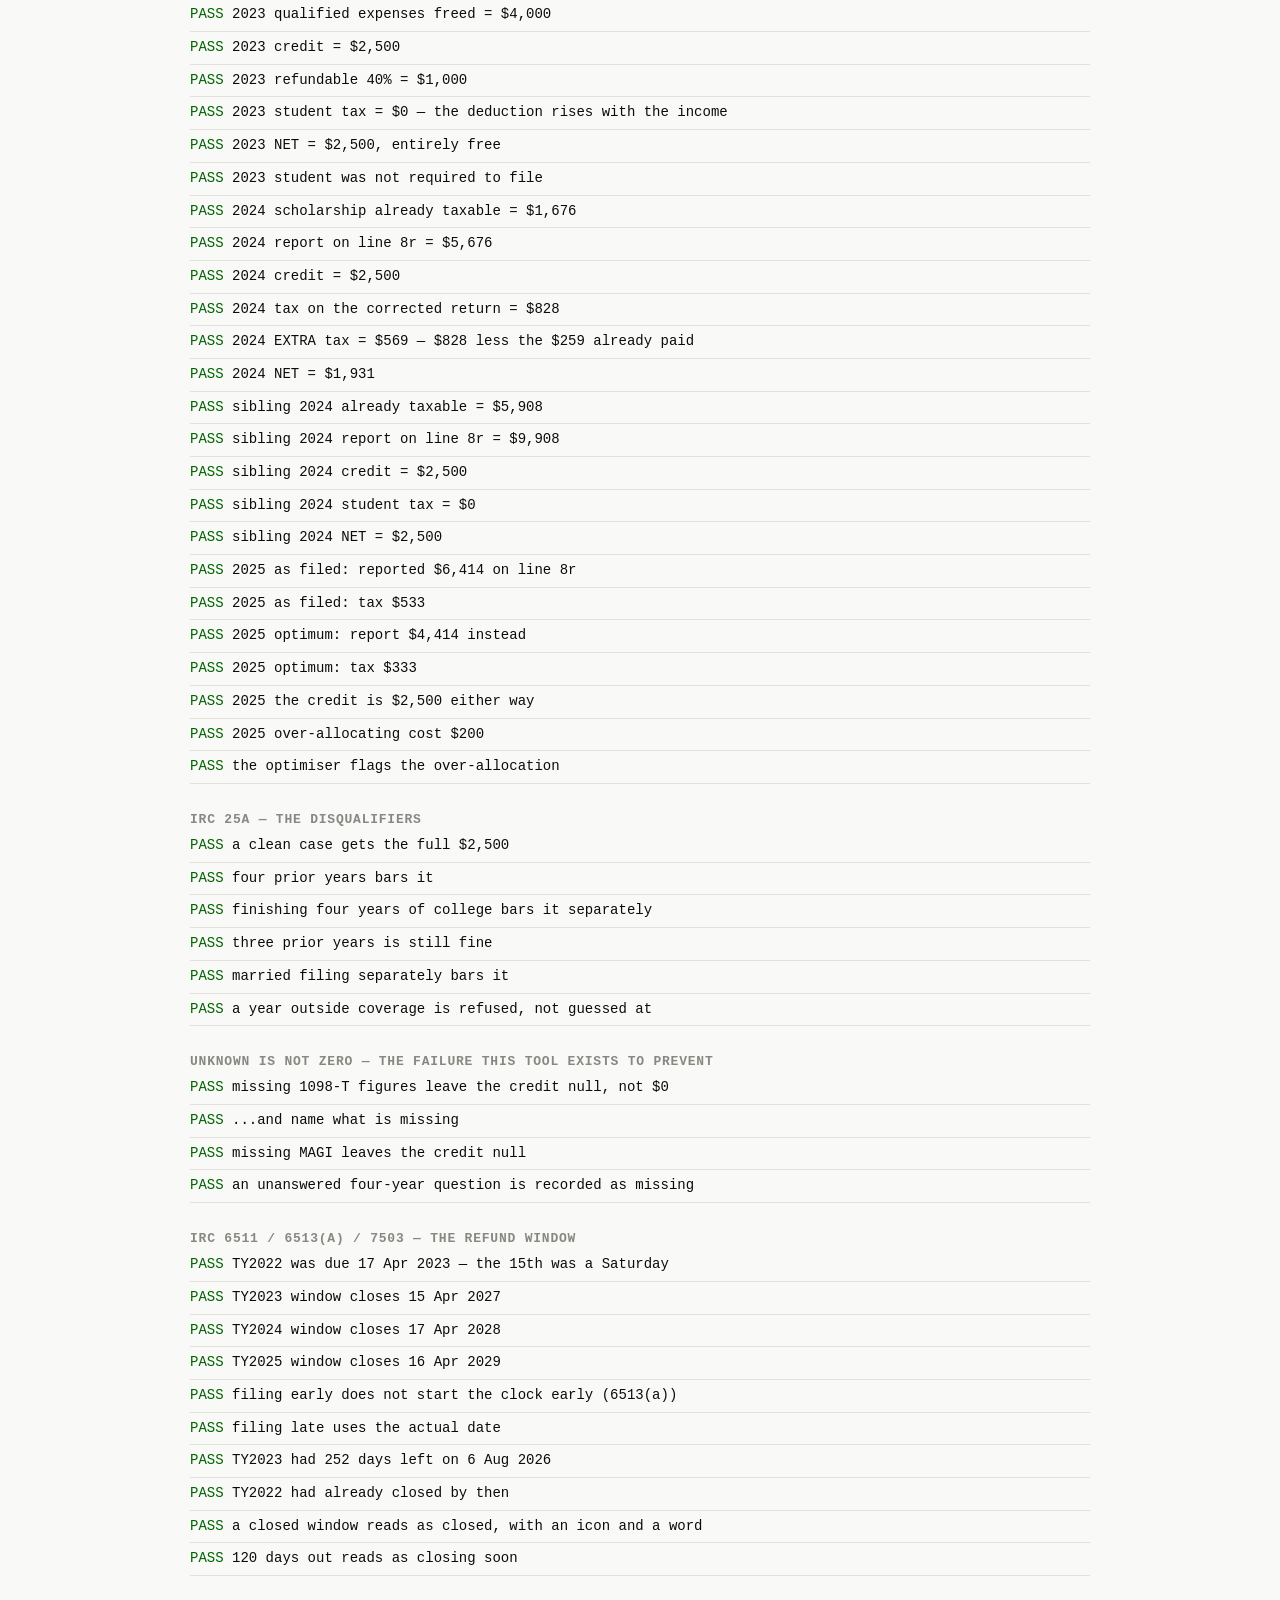
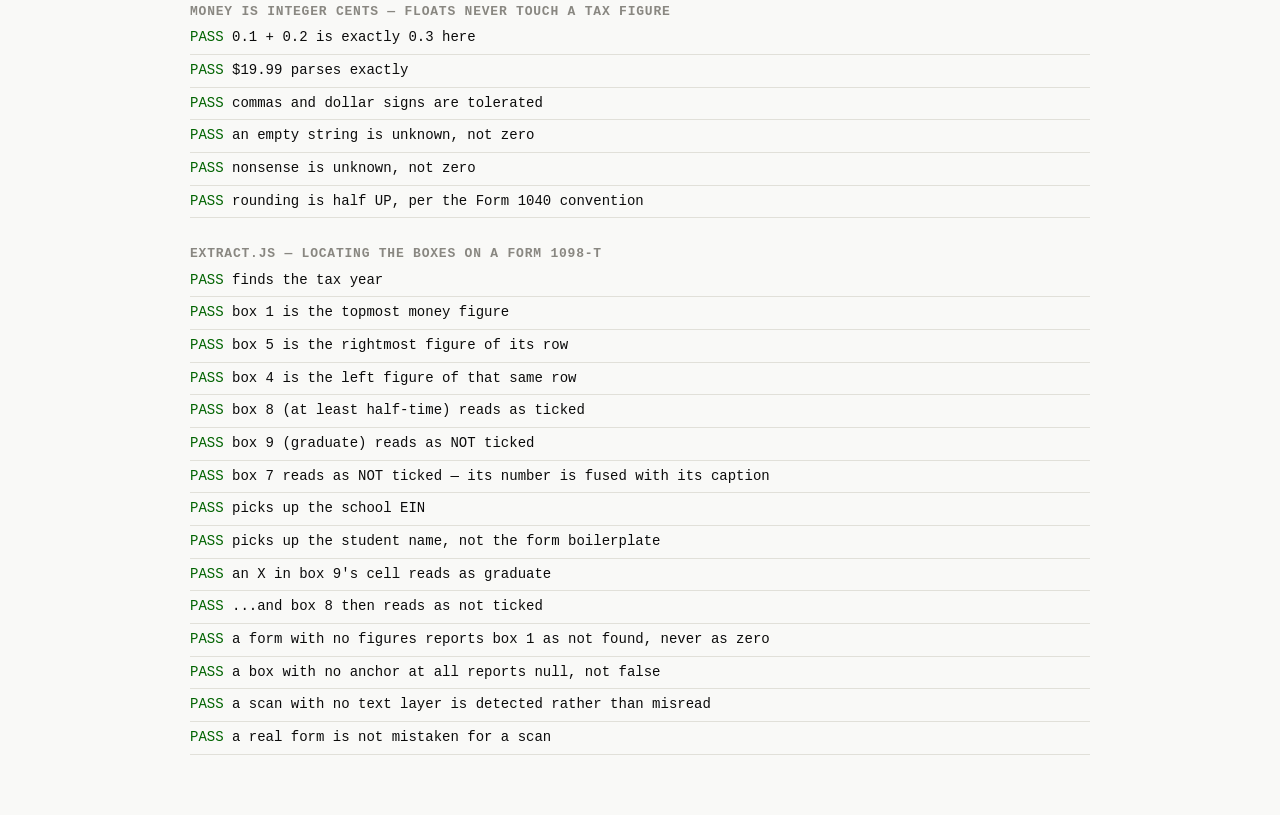
==== commit 344bb482: "read 1098-T PDFs" ====
--- a/tests.html
+++ b/tests.html
@@ -29,6 +29,7 @@
 
 <script type="module">
 import * as E from './engine.js';
+import { locate1098T, looksScanned } from './extract.js';
 const $ = E.C.of;
 
 let pass = 0, fail = 0;
@@ -228,6 +229,61 @@
 is('rounding is half UP, per the Form 1040 convention',
   E.C.rate($(2.50), 1), 250);
 
+/* ───────────────────── reading a Form 1098-T ───────────────────────── */
+group('extract.js — locating the boxes on a Form 1098-T');
+
+// Synthetic fixture with the geometry of a real university-issued 1098-T:
+// the same rows and cell order, neutral figures. Boxes 8 and 9 sit SIDE BY
+// SIDE, which is what made a half-time undergraduate read as a graduate.
+const T = (s,x,y) => ({s,x,y});
+const FORM = [
+  T('Form 1098-T',50,542), T('2024',300,760), T('CORRECTED',330,780),
+  T('Carnegie Mellon University',60,745), T('25-0969449',61,665),
+  T('JANE Q PUBLIC',61,640),
+  T('1 Payments received for',300,740), T('40,000.00',340,724),
+  T('4 Adjustments made for a',300,650), T('0.00',360,627),
+  T('5 Scholarships or grants',420,650), T('25,500.00',440,628),
+  T('6 Adjustments to',300,600), T('0.00',360,580),
+  T('7 Checked if the amount',420,600),
+  T('8',205,569), T('Checked if at least',210,569), T('half-time student',211,558),
+  T('X',285,558),
+  T('9',298,569), T('Checked if a graduate',304,569), T('student',304,558),
+  T('10',397,569), T('Ins. contract reimb./refund',407,569),
+];
+{
+  const f = locate1098T(FORM);
+  is('finds the tax year', f.year, 2024);
+  is('box 1 is the topmost money figure', f.box1, 40000);
+  is('box 5 is the rightmost figure of its row', f.box5, 25500);
+  is('box 4 is the left figure of that same row', f.box4, 0);
+  is('box 8 (at least half-time) reads as ticked', f.halfTime, true);
+  is('box 9 (graduate) reads as NOT ticked', f.graduate, false);
+  is('box 7 reads as NOT ticked — its number is fused with its caption', f.includesPrepayment, false);
+  is('picks up the school EIN', f.ein, '25-0969449');
+  is('picks up the student name, not the form boilerplate', f.studentName, 'JANE Q PUBLIC');
+}
+{
+  // Move the X into box 9's cell: it must flip, and only flip.
+  const grad = FORM.map(i => (i.s === 'X' ? T('X', 378, 558) : i));
+  const f = locate1098T(grad);
+  is('an X in box 9\'s cell reads as graduate', f.graduate, true);
+  is('...and box 8 then reads as not ticked', f.halfTime, false);
+}
+{
+  const f = locate1098T(FORM.filter(i => !/^[\d,]+\.\d\d$/.test(i.s)));
+  is('a form with no figures reports box 1 as not found, never as zero', f.box1, null);
+}
+{
+  // Unknown must never collapse into false: a box whose anchor is absent is
+  // genuinely undetermined, and saying "no" would be a fabricated fact.
+  const noBox9 = FORM.filter(i => i.s !== '9' && !/graduate/.test(i.s));
+  is('a box with no anchor at all reports null, not false',
+    locate1098T(noBox9).graduate, null);
+}
+is('a scan with no text layer is detected rather than misread',
+  looksScanned([T('x',1,1)]), true);
+is('a real form is not mistaken for a scan', looksScanned(FORM), false);
+
 /* ─────────────────────────────── report ────────────────────────────── */
 const s = document.getElementById('summary');
 s.innerHTML = fail === 0
--- a/app.css
+++ b/app.css
@@ -228,3 +228,33 @@
   input,select{border:0;padding:0;background:none}
 }
 @media (prefers-reduced-motion:reduce){*{transition:none!important;animation:none!important}}
+
+/* readiness — what would sharpen the figure, and by how much */
+details.ready{margin-top:12px;border-top:1px solid var(--grid);padding-top:10px}
+details.ready summary{font-size:13px;color:var(--ink-2)}
+.ready-body{margin-top:10px;display:flex;flex-direction:column;gap:12px}
+.ready-item{padding-left:11px;border-left:2px solid var(--grid)}
+.ready-item.blocking{border-left-color:var(--crit)}
+.ready-item.material{border-left-color:var(--warn)}
+.ready-what{margin:0;font-size:13.5px;font-weight:600;color:var(--ink)}
+.ready-why{margin:3px 0 0;font-size:12.5px;color:var(--ink-2);line-height:1.5}
+.ready-eff{margin:3px 0 0;font-size:12.5px;color:var(--muted);line-height:1.5}
+.sev{display:inline-block;font-size:10px;font-weight:700;letter-spacing:.06em;
+     text-transform:uppercase;padding:2px 6px;border-radius:4px;margin-right:8px;
+     vertical-align:1px;background:var(--page);border:1px solid var(--edge);color:var(--muted)}
+.sev.blocking{color:var(--crit);border-color:rgba(208,59,59,.35)}
+.sev.material{color:var(--ink);border-color:rgba(250,178,25,.5);background:rgba(250,178,25,.12)}
+
+/* 1098-T drop zone */
+.drop{margin-top:14px;border:1.5px dashed var(--base);border-radius:var(--r);
+      padding:16px;text-align:center;transition:border-color .15s,background .15s}
+.drop.over{border-color:var(--s1);background:var(--s1-wash)}
+.drop-label{margin:0;font-size:14px;color:var(--ink-2)}
+.drop-note{margin:5px 0 0;font-size:12px;color:var(--muted);max-width:52ch;
+           margin-left:auto;margin-right:auto;line-height:1.5}
+button.linky{background:none;border:0;padding:0;color:var(--s1-ink);
+             text-decoration:underline;font-size:inherit}
+.review{margin-top:14px;text-align:left;background:var(--page);border:1px solid var(--edge);
+        border-radius:8px;padding:14px 16px}
+.review-head{margin:0 0 10px;font-size:13px;font-weight:650}
+.review-actions{display:flex;align-items:center;gap:12px;flex-wrap:wrap;margin-top:12px}
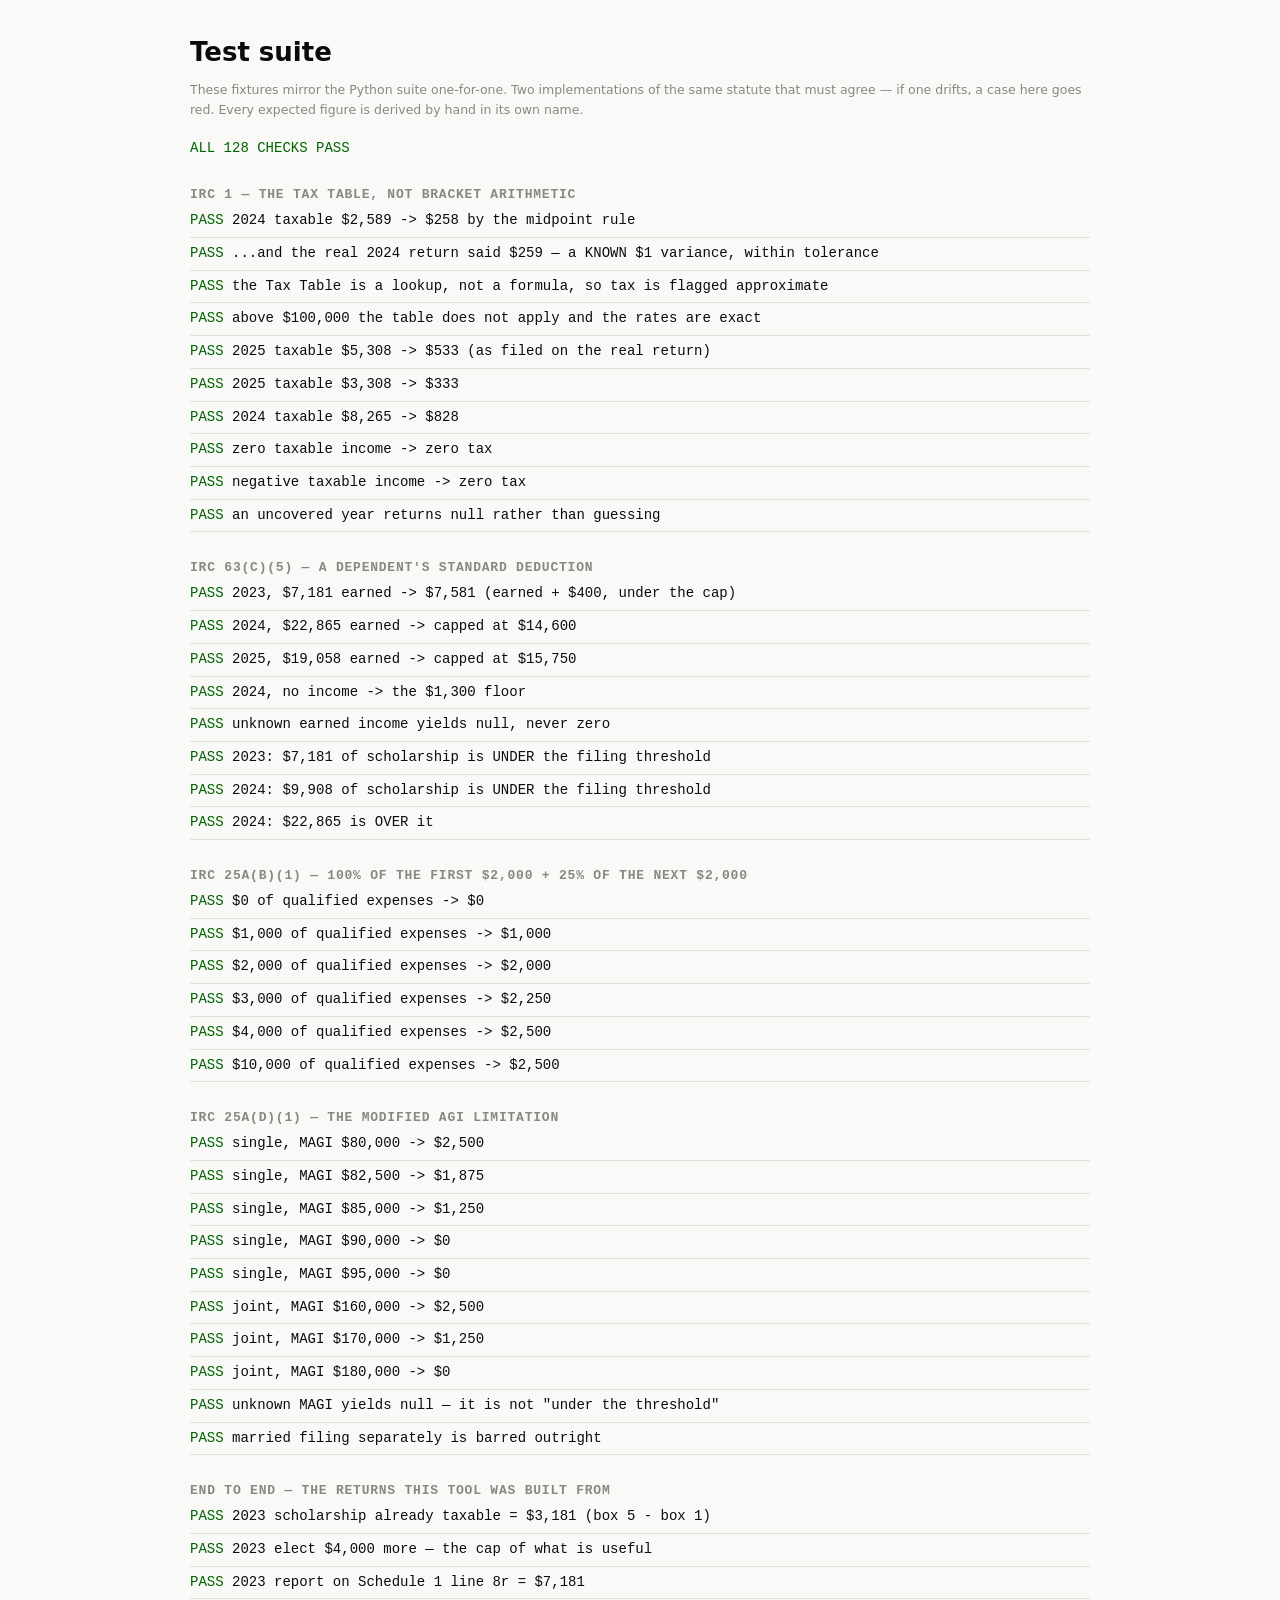
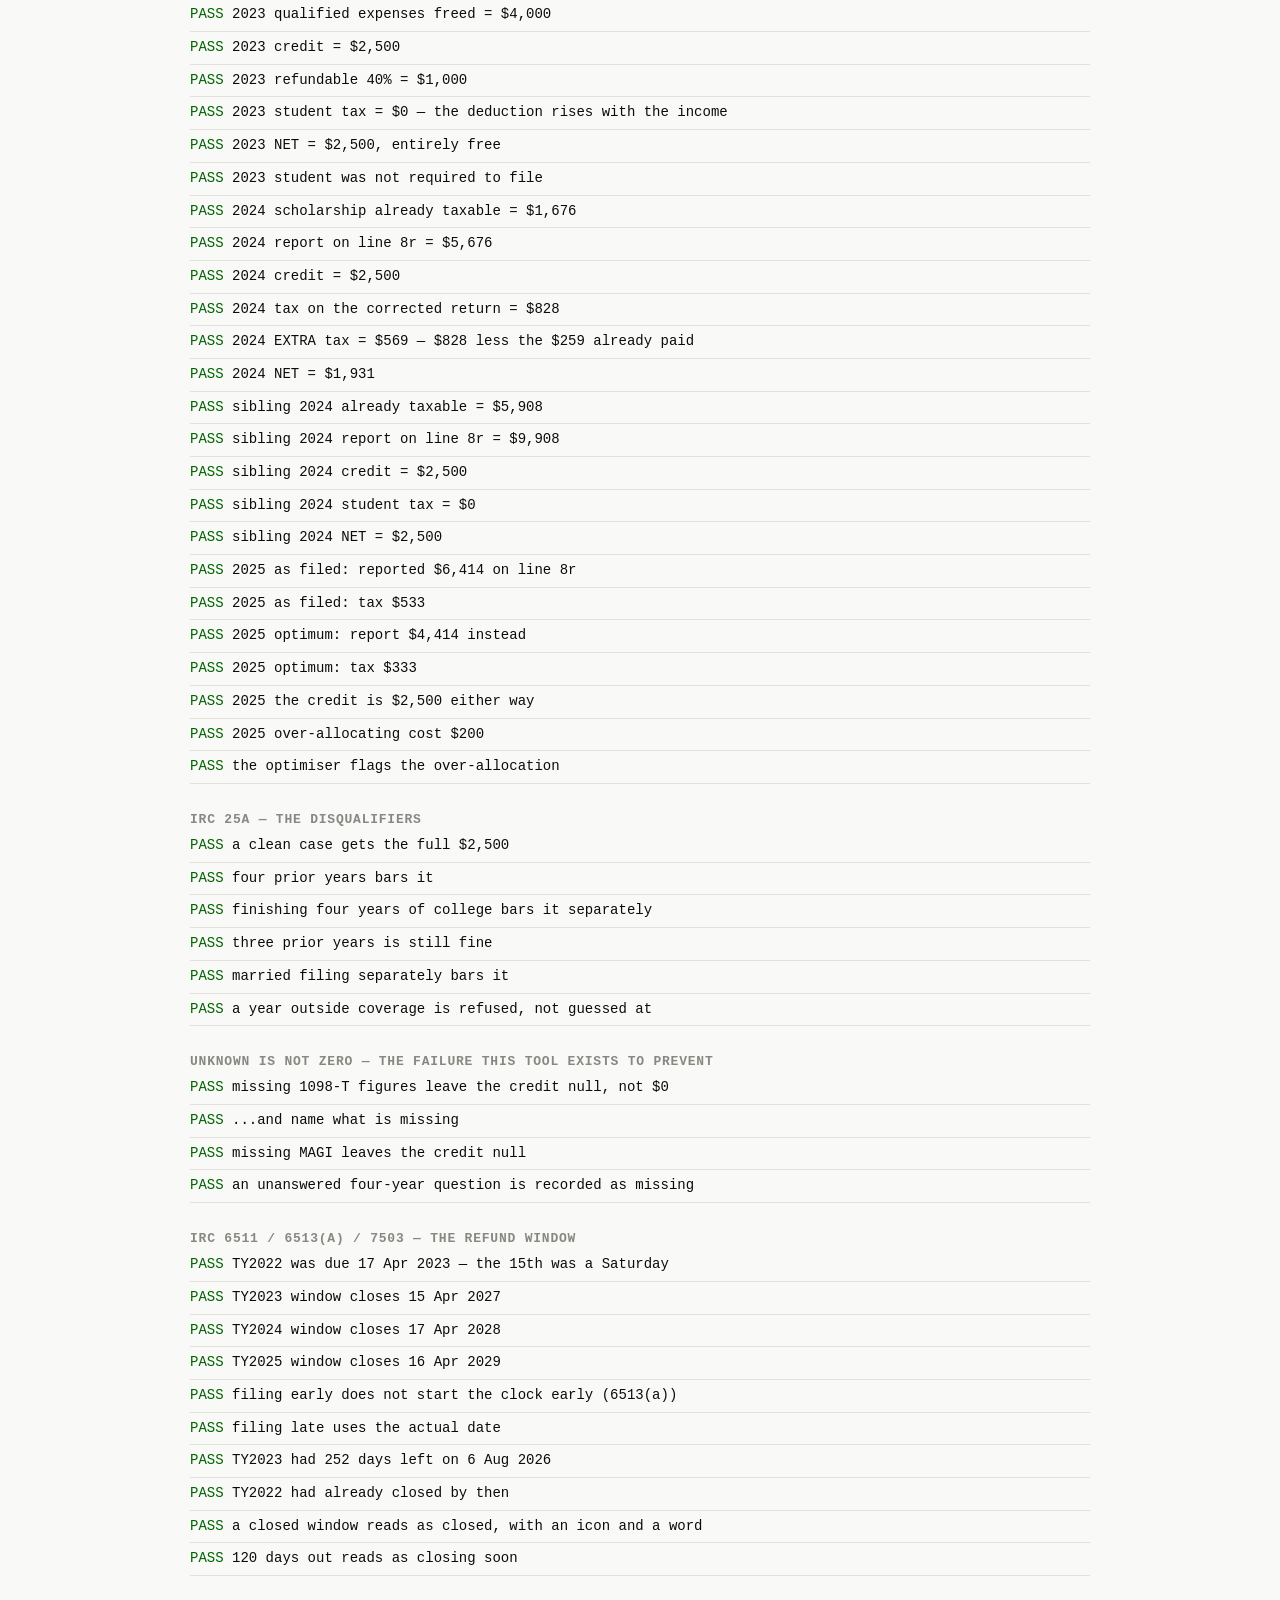
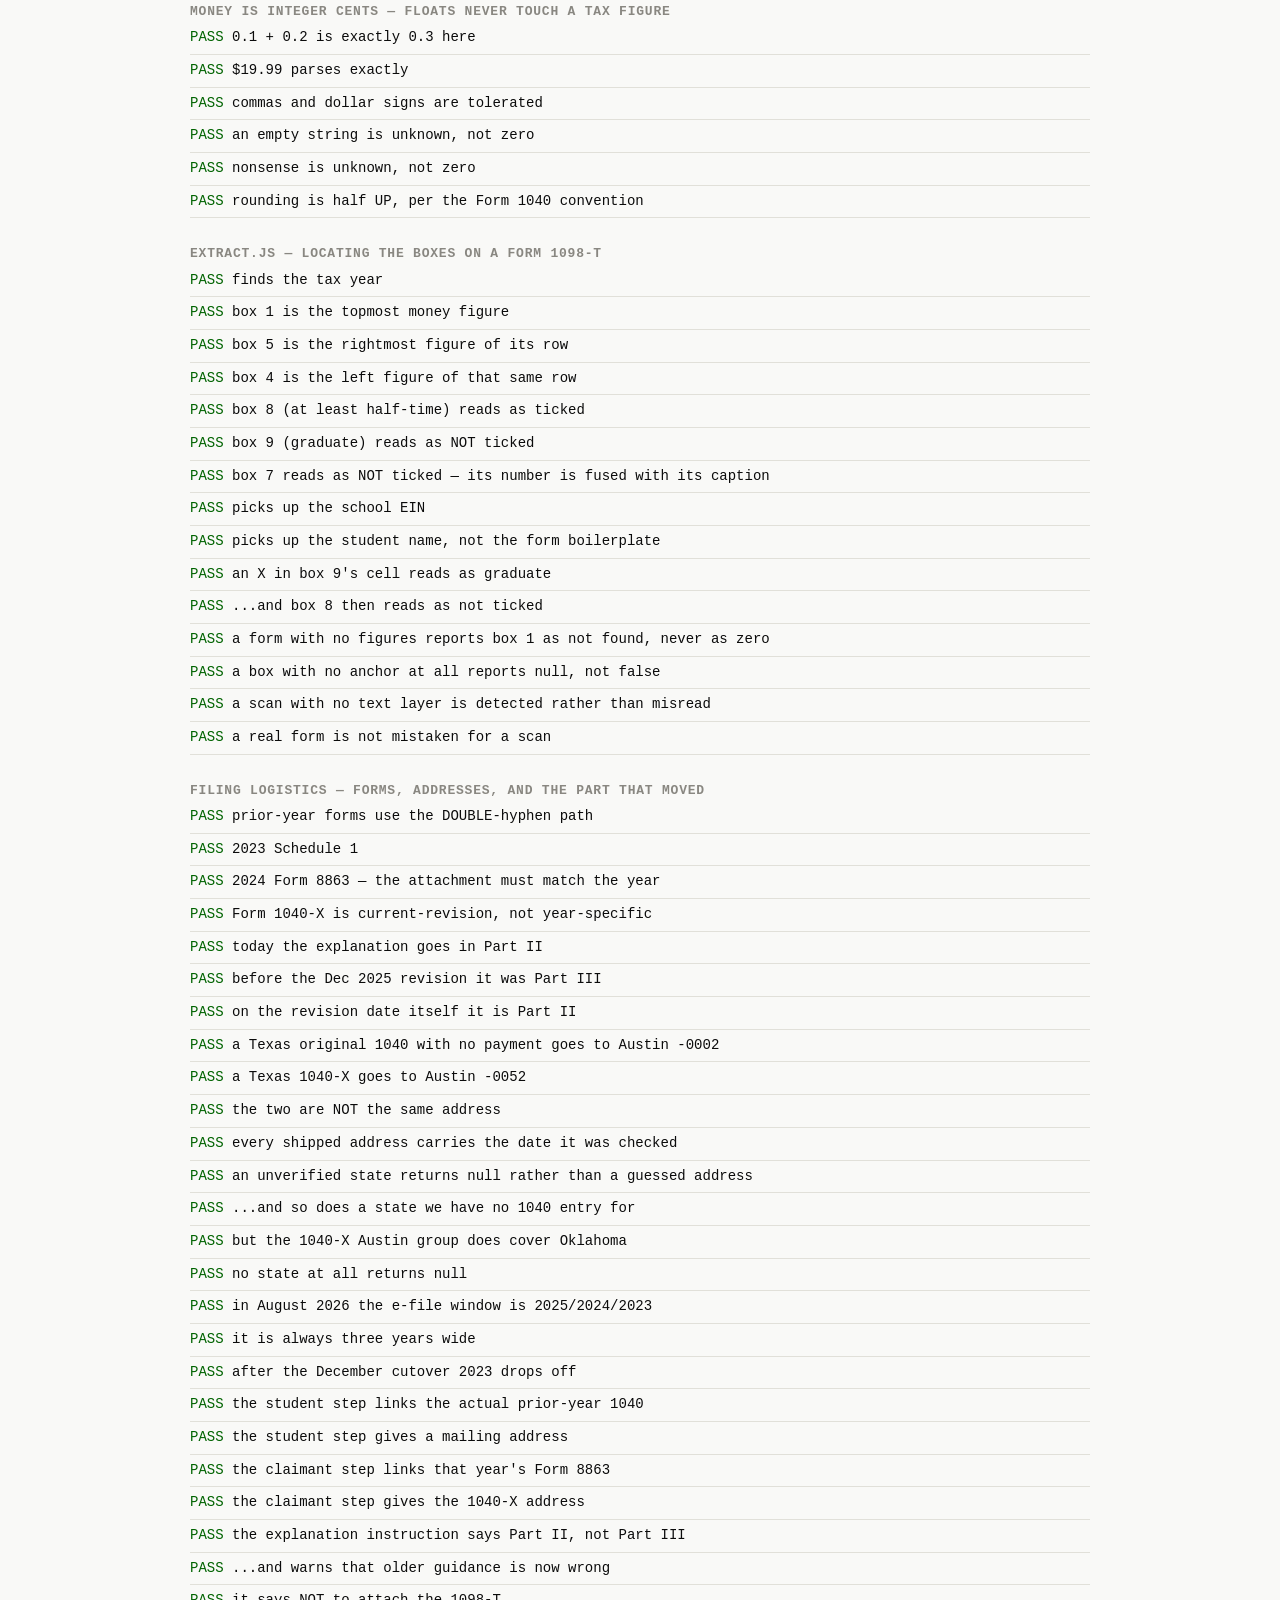
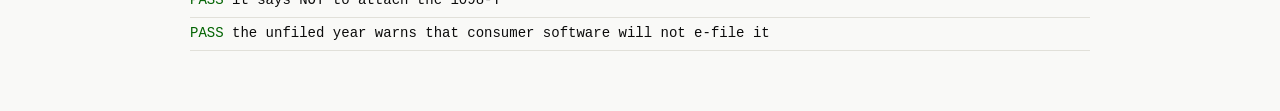
==== commit 8c99c91d: "form links and filing addresses" ====
--- a/tests.html
+++ b/tests.html
@@ -284,6 +284,80 @@
   looksScanned([T('x',1,1)]), true);
 is('a real form is not mistaken for a scan', looksScanned(FORM), false);
 
+/* ─────────────────── where to get it, where to send it ─────────────── */
+group('Filing logistics — forms, addresses, and the Part that moved');
+
+is('prior-year forms use the DOUBLE-hyphen path',
+  E.FORM_URL.prior('f1040', 2023), 'https://www.irs.gov/pub/irs-prior/f1040--2023.pdf');
+is('2023 Schedule 1', E.FORM_URL.prior('f1040s1', 2023),
+  'https://www.irs.gov/pub/irs-prior/f1040s1--2023.pdf');
+is('2024 Form 8863 — the attachment must match the year',
+  E.FORM_URL.prior('f8863', 2024), 'https://www.irs.gov/pub/irs-prior/f8863--2024.pdf');
+is('Form 1040-X is current-revision, not year-specific',
+  E.FORM_URL.current('f1040x'), 'https://www.irs.gov/pub/irs-pdf/f1040x.pdf');
+
+// Rev. December 2025 renumbered Form 1040-X. Guidance that still says
+// "explain in Part III" now points at Direct Deposit, which a paper filer
+// must leave blank. Form layout drifts like tax law and needs the same
+// effective-date treatment.
+is('today the explanation goes in Part II', E.PART_EXPLANATION(), 'Part II');
+is('before the Dec 2025 revision it was Part III',
+  E.PART_EXPLANATION(new Date(Date.UTC(2025, 5, 1))), 'Part III');
+is('on the revision date itself it is Part II',
+  E.PART_EXPLANATION(new Date(Date.UTC(2025, 11, 1))), 'Part II');
+
+{
+  const a = E.mailingAddress('TX', '1040');
+  is('a Texas original 1040 with no payment goes to Austin -0002',
+    a.lines[2], 'Austin, TX 73301-0002');
+  const x = E.mailingAddress('TX', '1040x');
+  is('a Texas 1040-X goes to Austin -0052', x.lines[2], 'Austin, TX 73301-0052');
+  is('the two are NOT the same address', a.lines[2] === x.lines[2], false);
+  is('every shipped address carries the date it was checked', !!x.verified, true);
+}
+is('an unverified state returns null rather than a guessed address',
+  E.mailingAddress('CA', '1040'), null);
+is('...and so does a state we have no 1040 entry for',
+  E.mailingAddress('OK', '1040'), null);
+is('but the 1040-X Austin group does cover Oklahoma',
+  E.mailingAddress('OK', '1040x').lines[2], 'Austin, TX 73301-0052');
+is('no state at all returns null', E.mailingAddress('', '1040x'), null);
+
+{
+  // MeF takes the current year plus two prior; the window rolls at the annual
+  // cutover, which lands somewhere between mid-November and late December.
+  const w = E.efileWindow(new Date(Date.UTC(2026, 7, 10)));
+  is('in August 2026 the e-file window is 2025/2024/2023', w.years.join(','), '2025,2024,2023');
+  is('it is always three years wide', w.years.length, 3);
+  const after = E.efileWindow(new Date(Date.UTC(2026, 11, 31)));
+  is('after the December cutover 2023 drops off', after.years.includes(2023), false);
+}
+
+{
+  const rows = [{ studentName: 'A', year: 2023, returnFiled: false, days: 249,
+    deadline: E.refundDeadline(2023),
+    result: E.optimalElection({ year:2023, box1:$(31360), box5:$(34541), wages:0,
+      magi:$(120000), filingStatus:'mfj', priorYearsUsed:0, completedFourYears:false }) }];
+  const steps = E.buildSteps(rows, { claimantName: 'the parents', state: 'TX' });
+  const student = steps.find(s => /reports the scholarship/.test(s.head));
+  const claimant = steps.find(s => /claim the credit/.test(s.head));
+
+  is('the student step links the actual prior-year 1040',
+    student.links.some(l => l.url.includes('f1040--2023')), true);
+  is('the student step gives a mailing address', student.mail.lines[2], 'Austin, TX 73301-0002');
+  is('the claimant step links that year\'s Form 8863',
+    claimant.links.some(l => l.url.includes('f8863--2023')), true);
+  is('the claimant step gives the 1040-X address', claimant.mail.lines[2], 'Austin, TX 73301-0052');
+  is('the explanation instruction says Part II, not Part III',
+    claimant.howNotes.some(n => n.includes('Part II of Form 1040-X')), true);
+  is('...and warns that older guidance is now wrong',
+    claimant.howNotes.some(n => /RENUMBERED/.test(n)), true);
+  is('it says NOT to attach the 1098-T',
+    claimant.howNotes.some(n => /Do NOT attach the Form 1098-T/.test(n)), true);
+  is('the unfiled year warns that consumer software will not e-file it',
+    student.howNotes.some(n => /refuses to e-file prior years/.test(n)), true);
+}
+
 /* ─────────────────────────────── report ────────────────────────────── */
 const s = document.getElementById('summary');
 s.innerHTML = fail === 0
--- a/app.css
+++ b/app.css
@@ -258,3 +258,21 @@
         border-radius:8px;padding:14px 16px}
 .review-head{margin:0 0 10px;font-size:13px;font-weight:650}
 .review-actions{display:flex;align-items:center;gap:12px;flex-wrap:wrap;margin-top:12px}
+
+/* form links, mechanics and the mailing address */
+.links{display:flex;flex-direction:column;gap:5px;margin:11px 0 0}
+.links a{display:inline-flex;align-items:baseline;gap:7px;font-size:13.5px;
+         color:var(--s1-ink);text-decoration:none;width:fit-content}
+.links a:hover{text-decoration:underline}
+.lk-ic{font-size:11px;opacity:.7}
+ul.hownotes{margin:11px 0 0;padding:0 0 0 17px;list-style:none}
+ul.hownotes li{position:relative;font-size:13px;color:var(--ink-2);line-height:1.55;
+               padding-bottom:6px}
+ul.hownotes li::before{content:"";position:absolute;left:-13px;top:8px;width:5px;height:5px;
+                       border-radius:50%;background:var(--base)}
+.mailbox{margin-top:12px;padding:12px 14px;background:var(--page);
+         border:1px solid var(--edge);border-radius:8px}
+.mail-h{margin:0 0 6px;font-size:11.5px;font-weight:650;letter-spacing:.06em;
+        text-transform:uppercase;color:var(--muted)}
+.mailbox address{font-style:normal;font-size:14px;line-height:1.5;color:var(--ink)}
+.mail-n{margin:8px 0 0;font-size:12px;color:var(--muted);line-height:1.5}
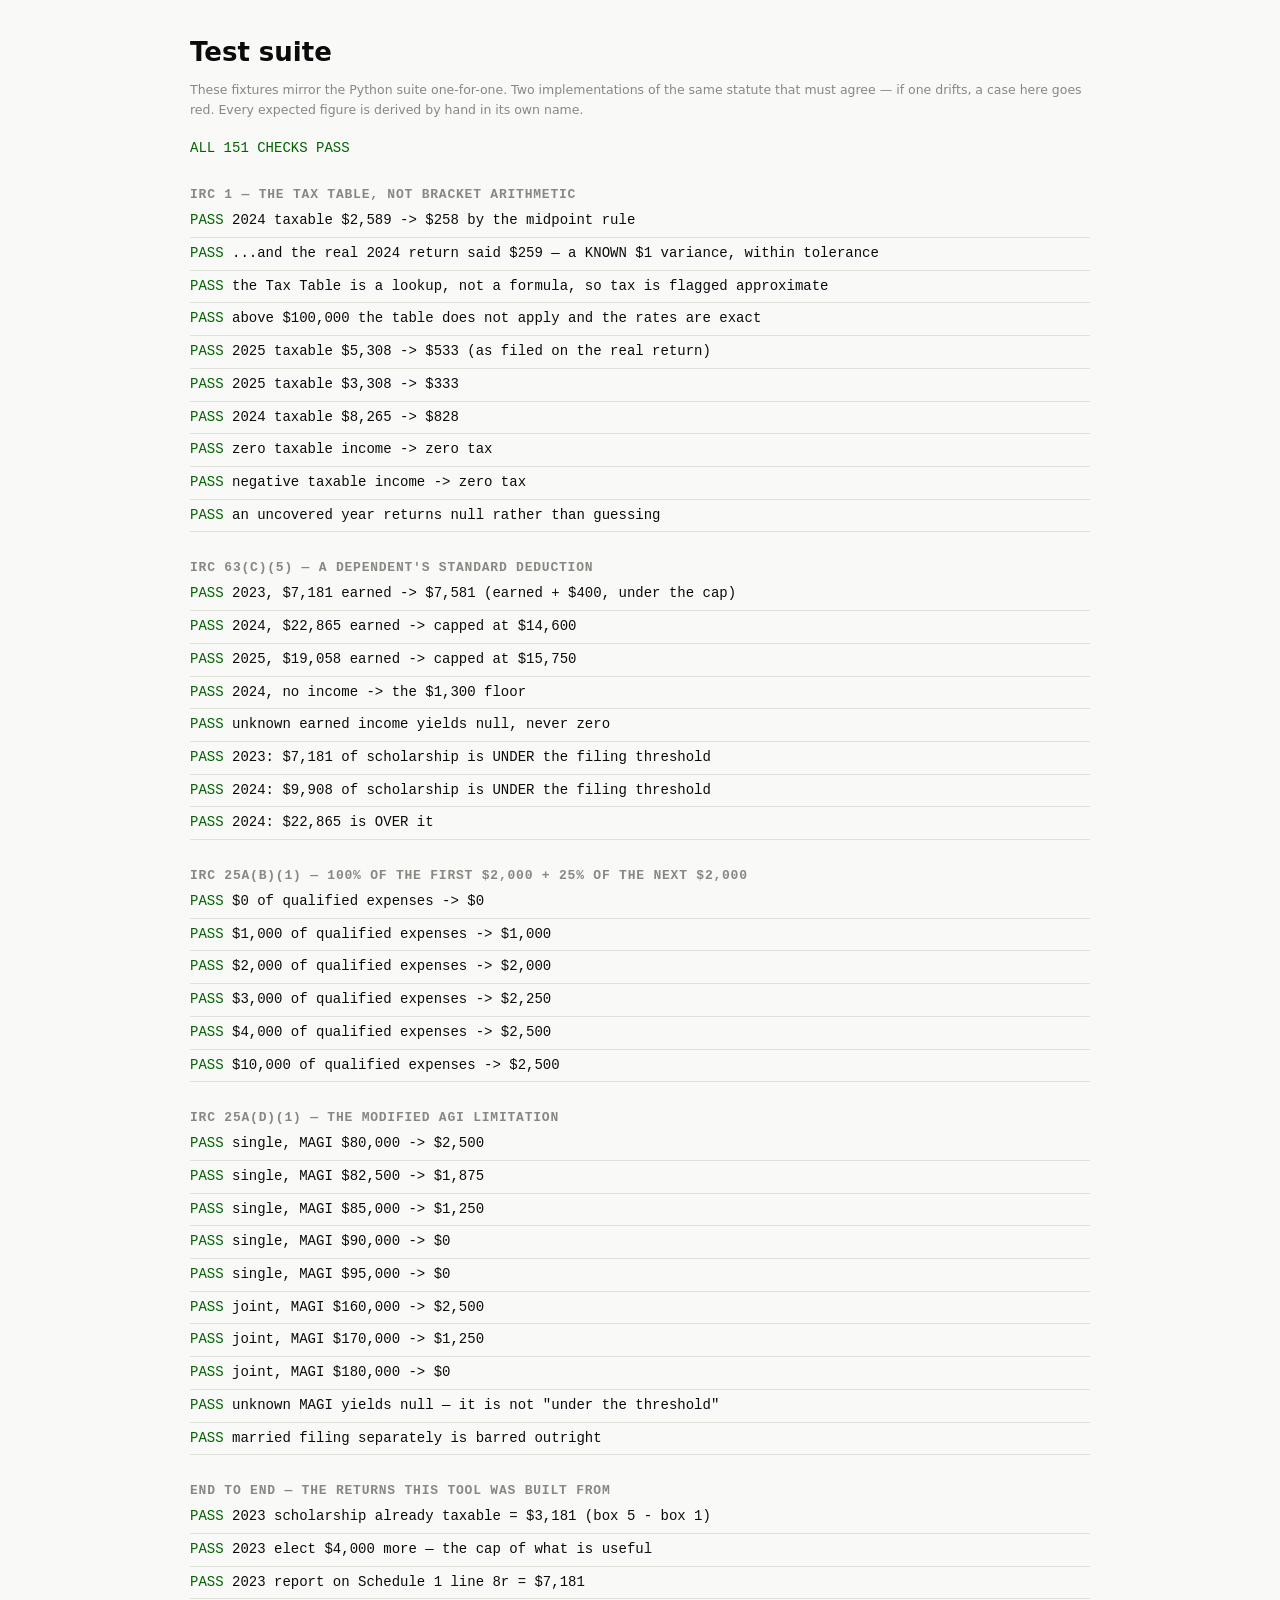
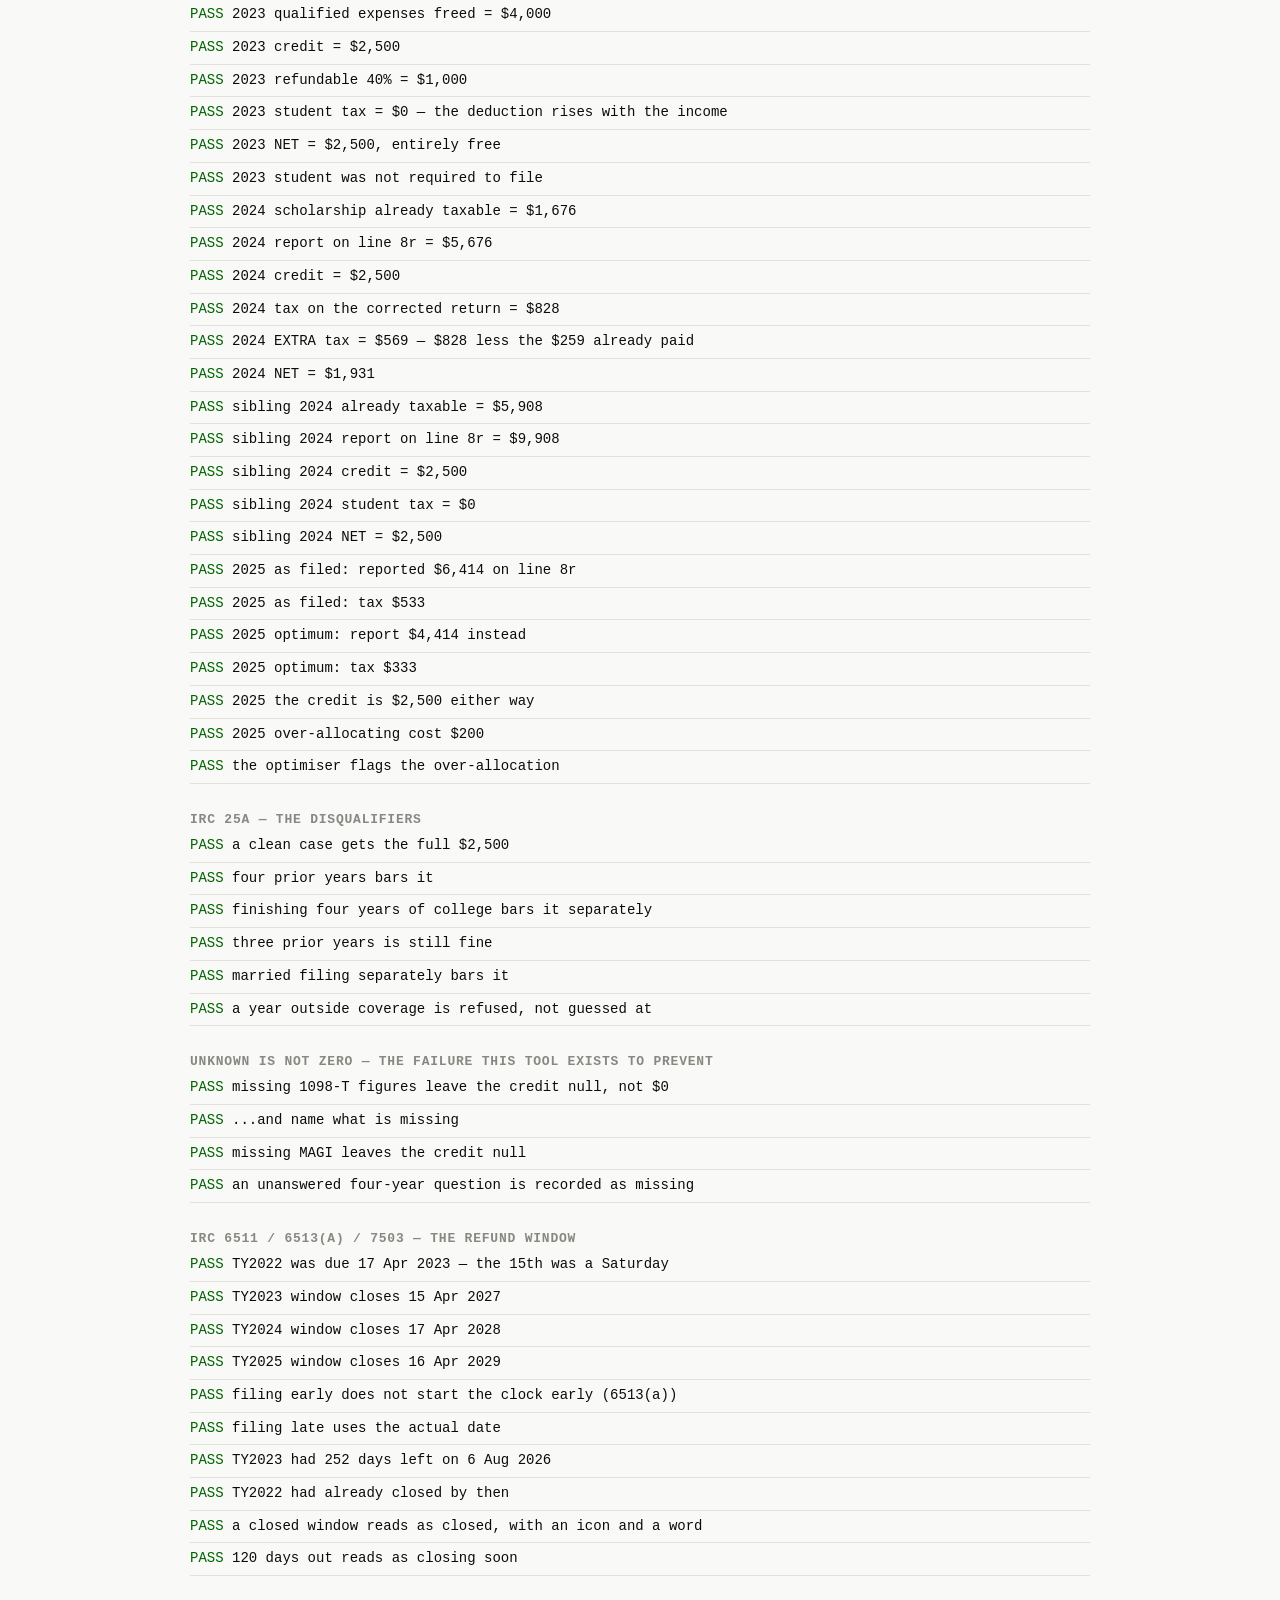
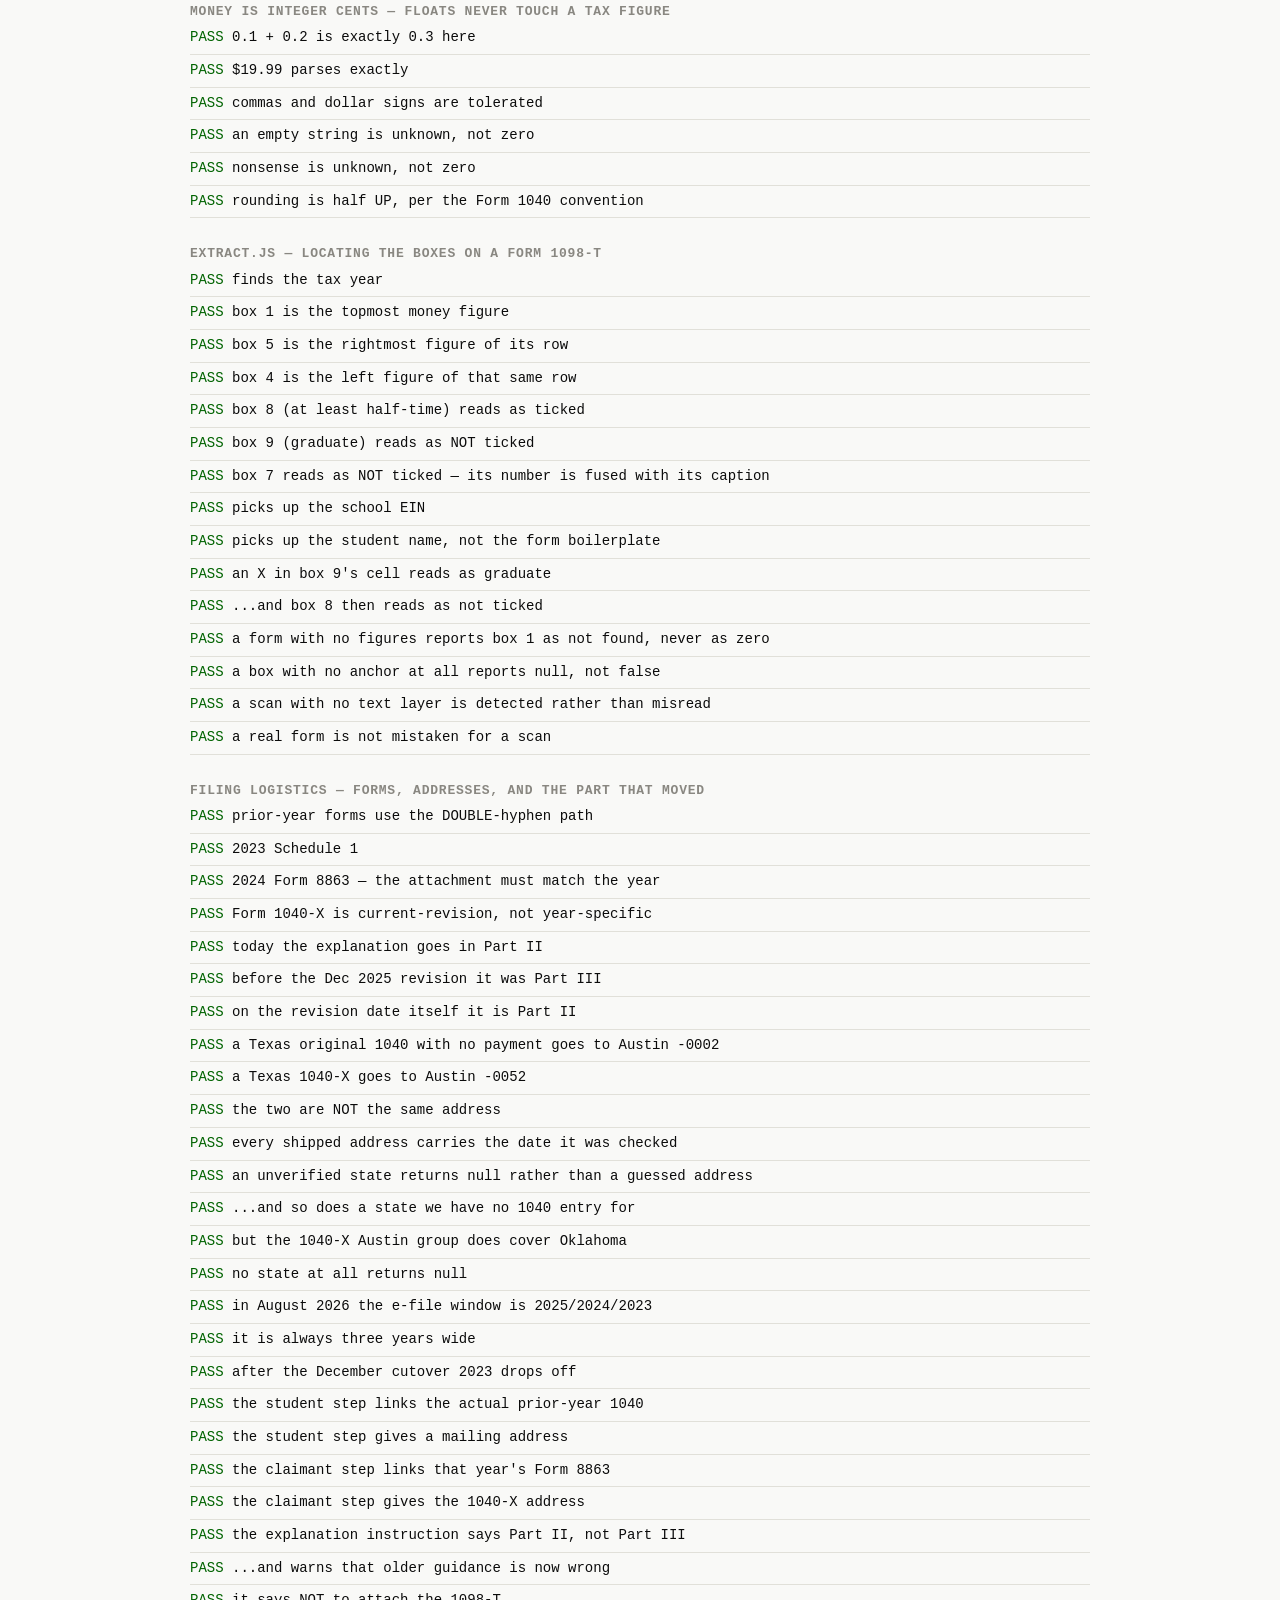
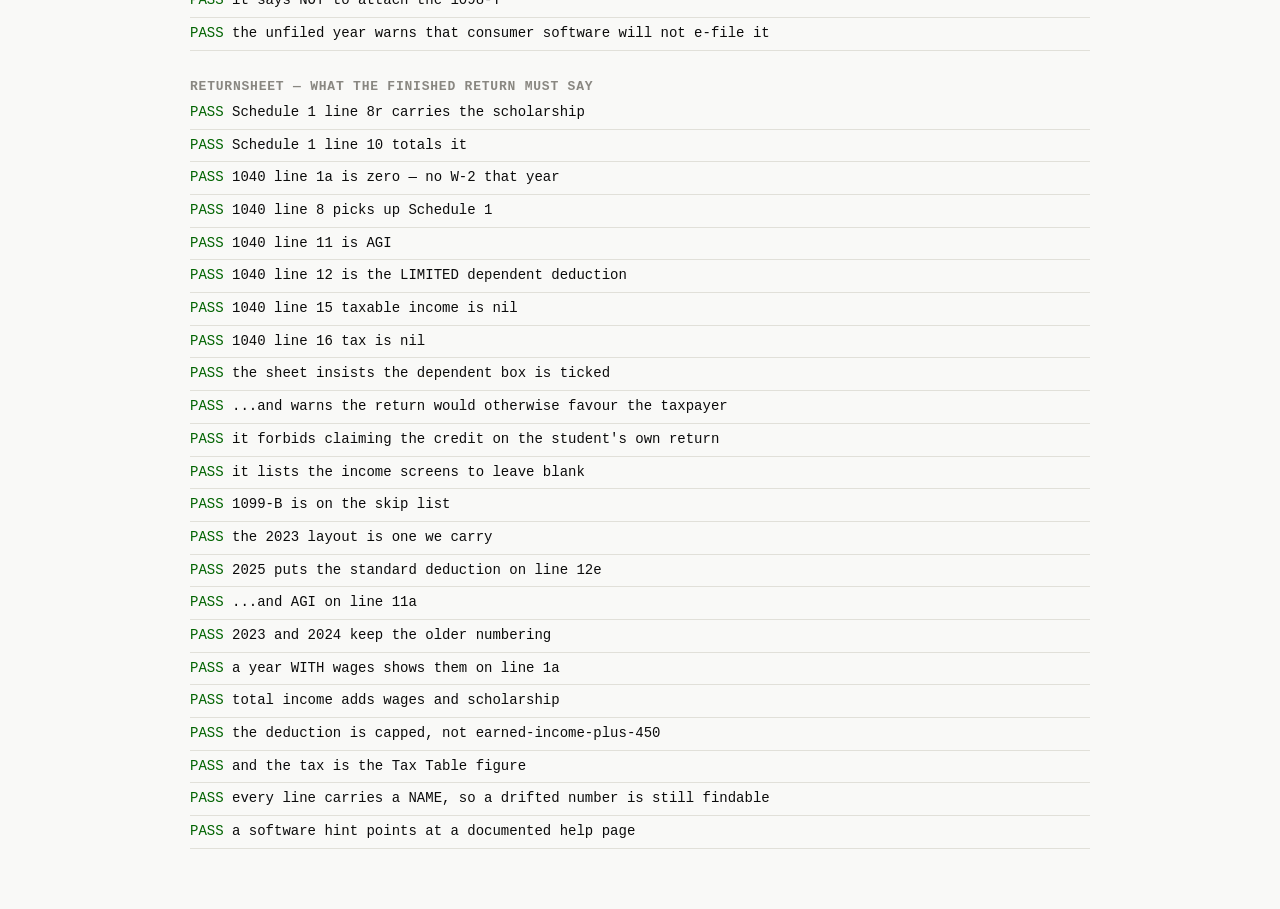
==== commit 56155119: "line-by-line answer key" ====
--- a/tests.html
+++ b/tests.html
@@ -358,6 +358,70 @@
     student.howNotes.some(n => /refuses to e-file prior years/.test(n)), true);
 }
 
+/* ─────────────────────── the line-by-line answer key ───────────────── */
+group('returnSheet — what the finished return must say');
+
+{
+  const inp = { year:2023, box1:$(31360), box5:$(34541), wages:0, magi:$(120000),
+    filingStatus:'mfj', priorYearsUsed:0, completedFourYears:false };
+  const r = E.optimalElection(inp);
+  const sh = E.returnSheet(inp, r);
+  const l40 = (n) => sh.form1040.find(x => x.line === n).value;
+  const s1 = (n) => sh.schedule1.find(x => x.line === n).value;
+
+  money('Schedule 1 line 8r carries the scholarship', s1('8r'), 7181);
+  money('Schedule 1 line 10 totals it', s1('10'), 7181);
+  money('1040 line 1a is zero — no W-2 that year', l40('1a'), 0);
+  money('1040 line 8 picks up Schedule 1', l40('8'), 7181);
+  money('1040 line 11 is AGI', l40('11'), 7181);
+  money('1040 line 12 is the LIMITED dependent deduction', l40('12'), 7581);
+  money('1040 line 15 taxable income is nil', l40('15'), 0);
+  money('1040 line 16 tax is nil', l40('16'), 0);
+
+  is('the sheet insists the dependent box is ticked',
+    sh.mustCheck.some(m => /Someone can claim/.test(m)), true);
+  is('...and warns the return would otherwise favour the taxpayer',
+    sh.mustCheck.some(m => /taxpayer's favour/.test(m)), true);
+  is('it forbids claiming the credit on the student\'s own return',
+    sh.mustCheck.some(m => /25A\(g\)\(3\)/.test(m)), true);
+  is('it lists the income screens to leave blank', sh.skip.length >= 8, true);
+  is('1099-B is on the skip list', sh.skip.some(s => /1099-B/.test(s)), true);
+  is('the 2023 layout is one we carry', sh.layoutVerified, true);
+}
+{
+  // Form 1040 line numbers MOVE between years: 2025 split line 12 into
+  // 12a/12b/12e. A sheet that hardcoded "line 12" would be quietly wrong.
+  const inp = { year:2025, box1:$(66283), box5:$(66697), wages:$(14644),
+    magi:$(120000), filingStatus:'mfj', priorYearsUsed:0, completedFourYears:false };
+  const sh = E.returnSheet(inp, E.optimalElection(inp));
+  is('2025 puts the standard deduction on line 12e',
+    sh.form1040.some(l => l.line === '12e'), true);
+  is('...and AGI on line 11a', sh.form1040.some(l => l.line === '11a'), true);
+  is('2023 and 2024 keep the older numbering',
+    E.returnSheet({ year:2024, box1:$(10000), box5:0, wages:0 },
+      E.computeYear({ year:2024, box1:$(10000), box5:0, wages:0, magi:$(50000),
+        filingStatus:'single', priorYearsUsed:0, completedFourYears:false }))
+      .form1040.some(l => l.line === '12'), true);
+}
+{
+  const wages = { year:2024, box1:$(63893), box5:$(65569), wages:$(17189),
+    taxAsFiled:$(259), elect:$(4000), magi:$(120000), filingStatus:'mfj',
+    priorYearsUsed:0, completedFourYears:false };
+  const sh = E.returnSheet(wages, E.computeYear(wages));
+  const l = (n) => sh.form1040.find(x => x.line === n).value;
+  money('a year WITH wages shows them on line 1a', l('1a'), 17189);
+  money('total income adds wages and scholarship', l('9'), 22865);
+  money('the deduction is capped, not earned-income-plus-450', l('12'), 14600);
+  money('and the tax is the Tax Table figure', l('16'), 828);
+}
+is('every line carries a NAME, so a drifted number is still findable',
+  E.returnSheet({ year:2023, box1:$(10000), box5:0, wages:0 },
+    E.computeYear({ year:2023, box1:$(10000), box5:0, wages:0, magi:$(50000),
+      filingStatus:'single', priorYearsUsed:0, completedFourYears:false }))
+    .form1040.every(l => !!l.name && !!l.line), true);
+is('a software hint points at a documented help page',
+  E.SOFTWARE_HINTS.every(h => h.url.startsWith('https://') && h.path.includes('→')), true);
+
 /* ─────────────────────────────── report ────────────────────────────── */
 const s = document.getElementById('summary');
 s.innerHTML = fail === 0
--- a/app.css
+++ b/app.css
@@ -276,3 +276,18 @@
         text-transform:uppercase;color:var(--muted)}
 .mailbox address{font-style:normal;font-size:14px;line-height:1.5;color:var(--ink)}
 .mail-n{margin:8px 0 0;font-size:12px;color:var(--muted);line-height:1.5}
+
+/* the line-by-line answer key */
+details.key summary{font-weight:600;color:var(--ink)}
+.key-lead{margin:0 0 4px;font-size:13px;color:var(--ink-2);line-height:1.55}
+.keytab{margin-top:14px}
+.keytab table{min-width:0;font-size:13px}
+.keytab td{padding:7px 8px;vertical-align:top;border-bottom:1px solid var(--grid)}
+.keytab tr:last-child td{border-bottom:0}
+td.kl{white-space:nowrap;color:var(--muted);font-variant-numeric:tabular-nums;width:64px}
+.kn{display:block;color:var(--muted);font-size:12px;line-height:1.5;margin-top:3px}
+.keytab td.num{font-weight:650;white-space:nowrap}
+.skips{margin:0;font-size:12.5px;color:var(--ink-2);line-height:1.7}
+.keypath{margin:0 0 6px;font:13px/1.5 ui-monospace,SFMono-Regular,Menlo,monospace;
+         color:var(--ink);background:var(--page);border:1px solid var(--edge);
+         border-radius:6px;padding:8px 10px}
